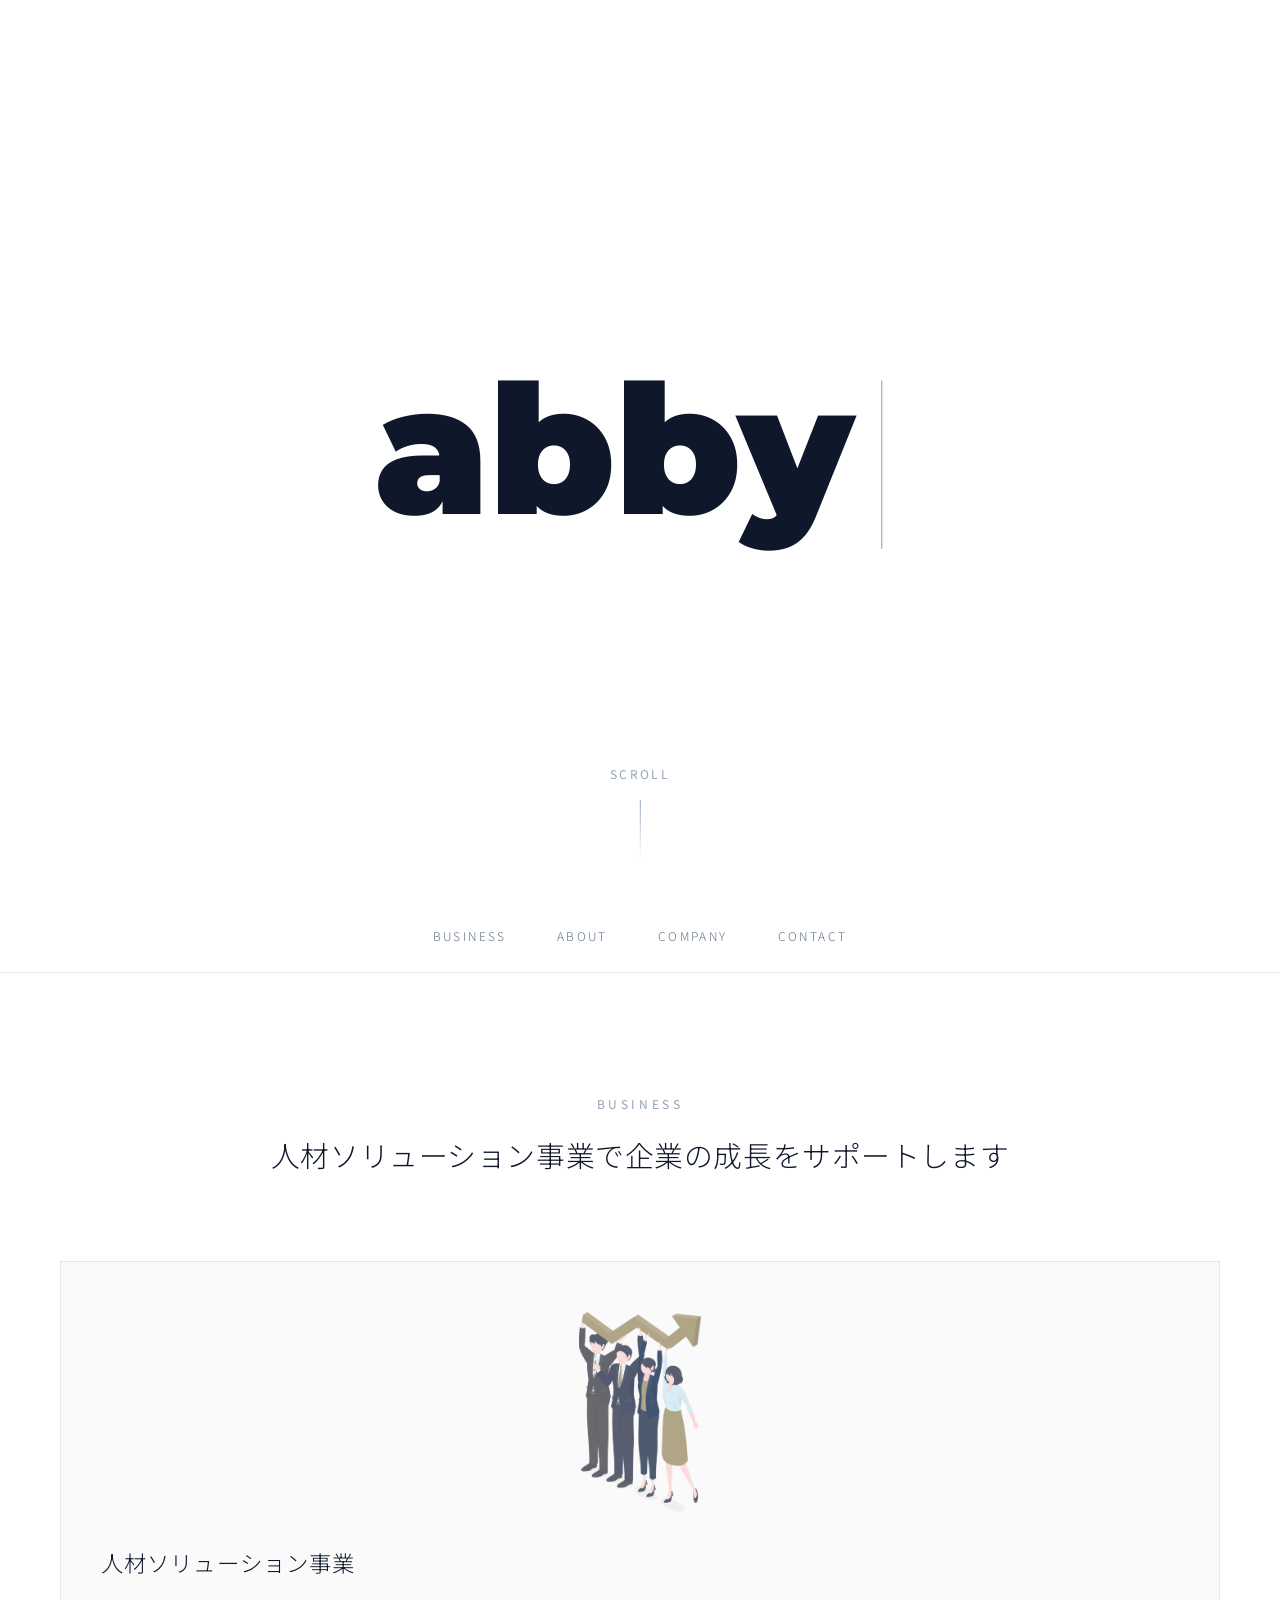
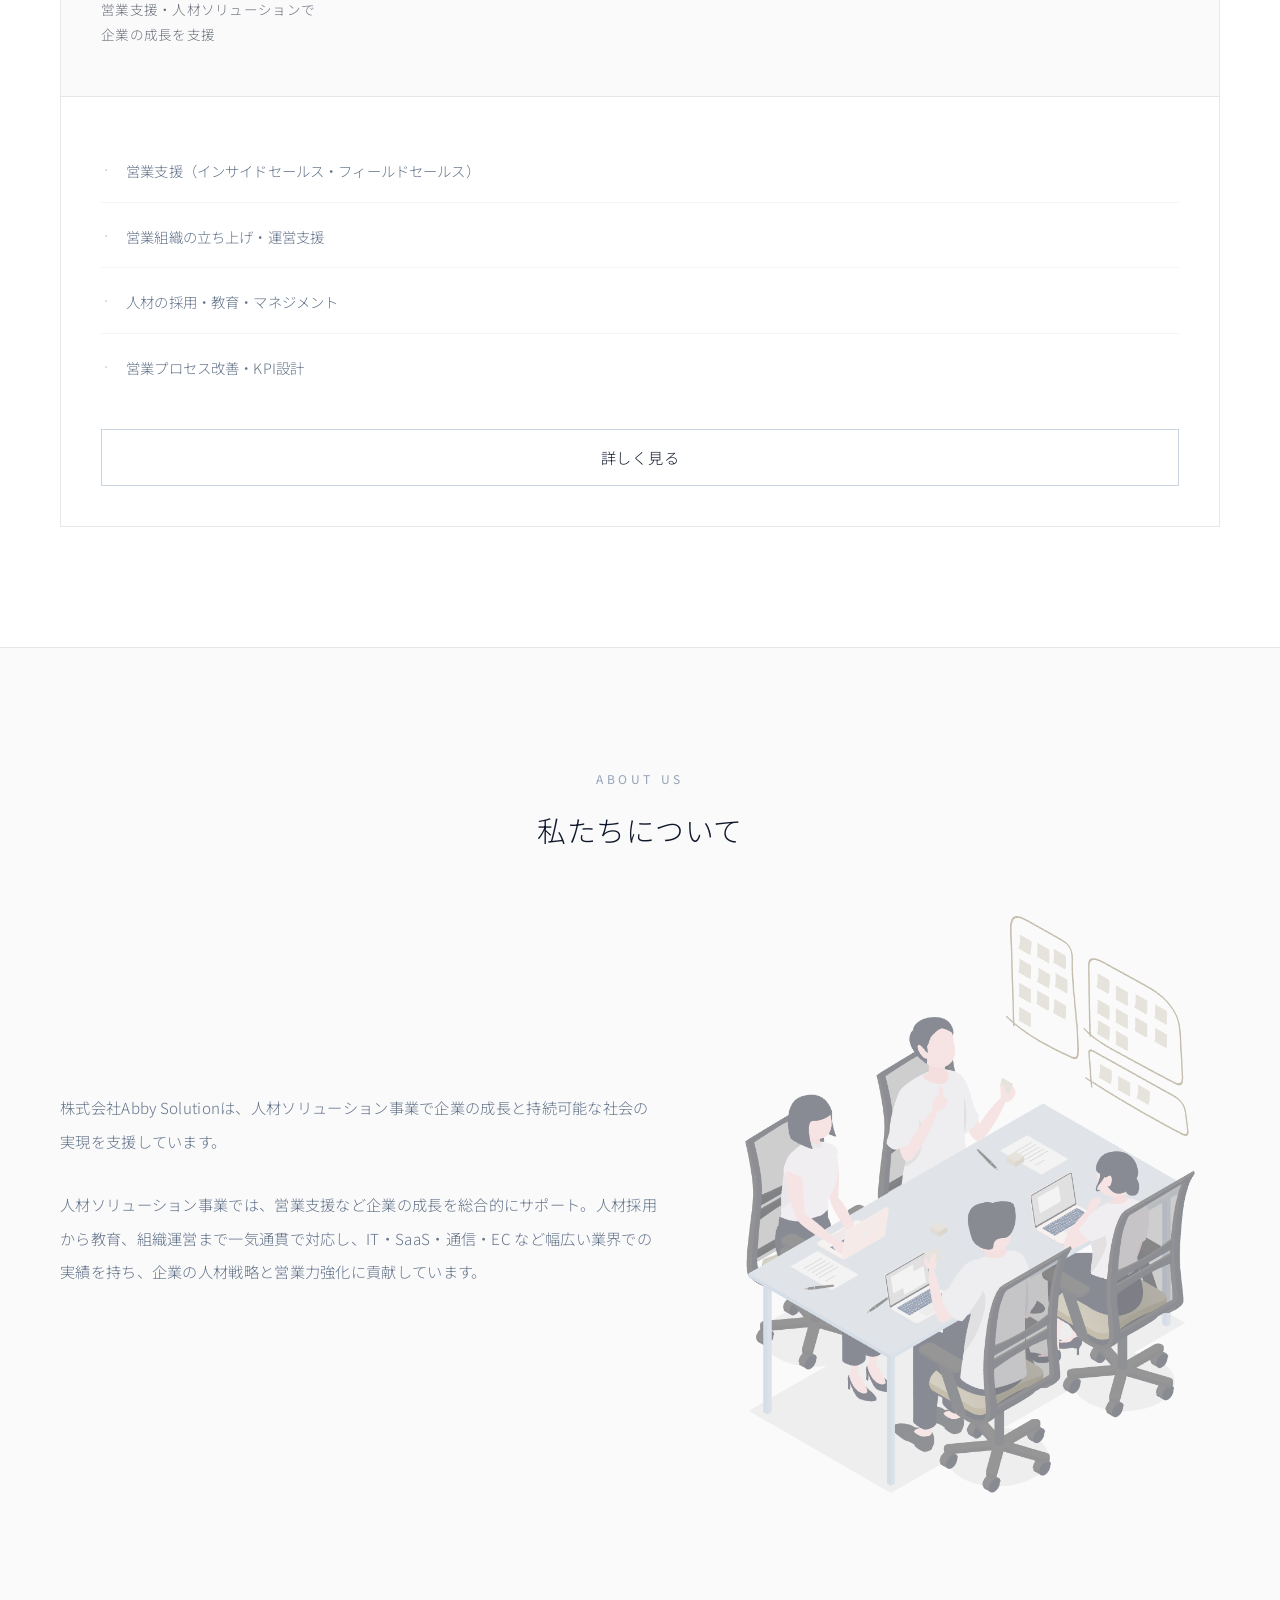
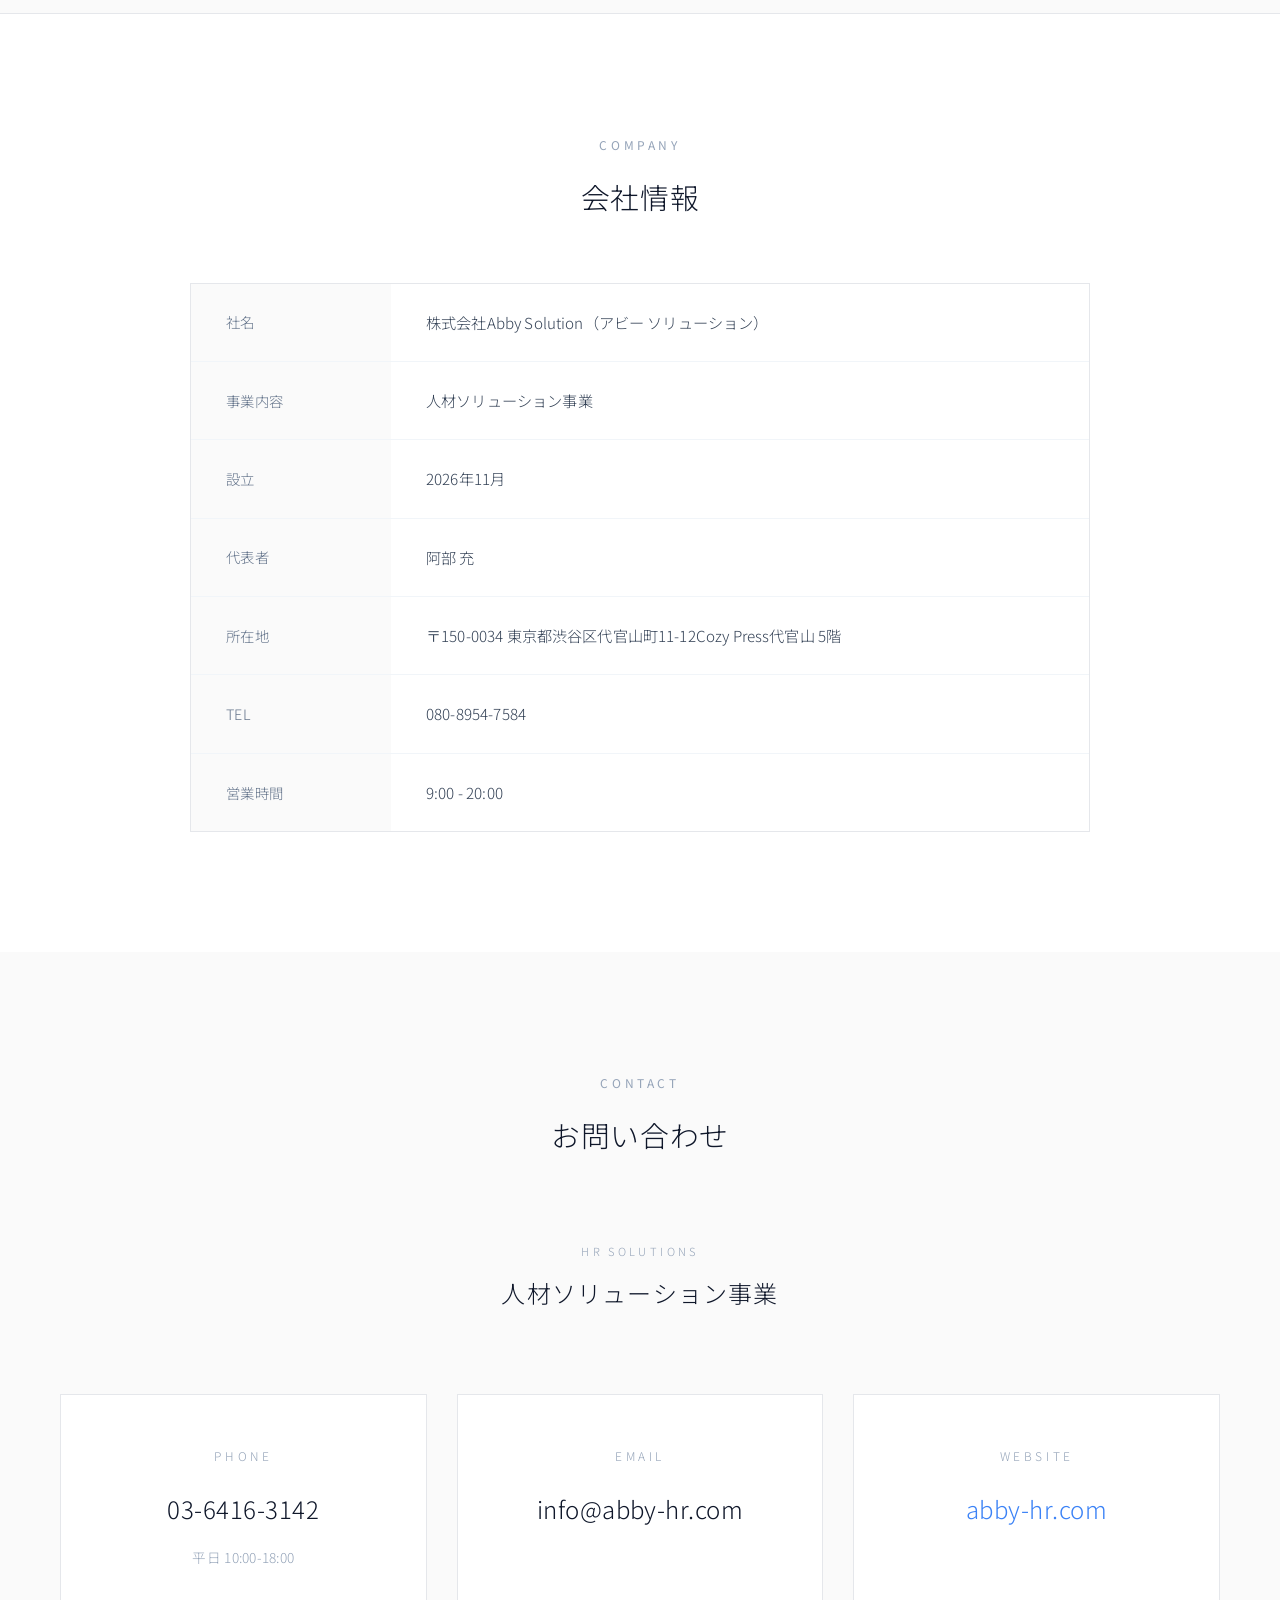
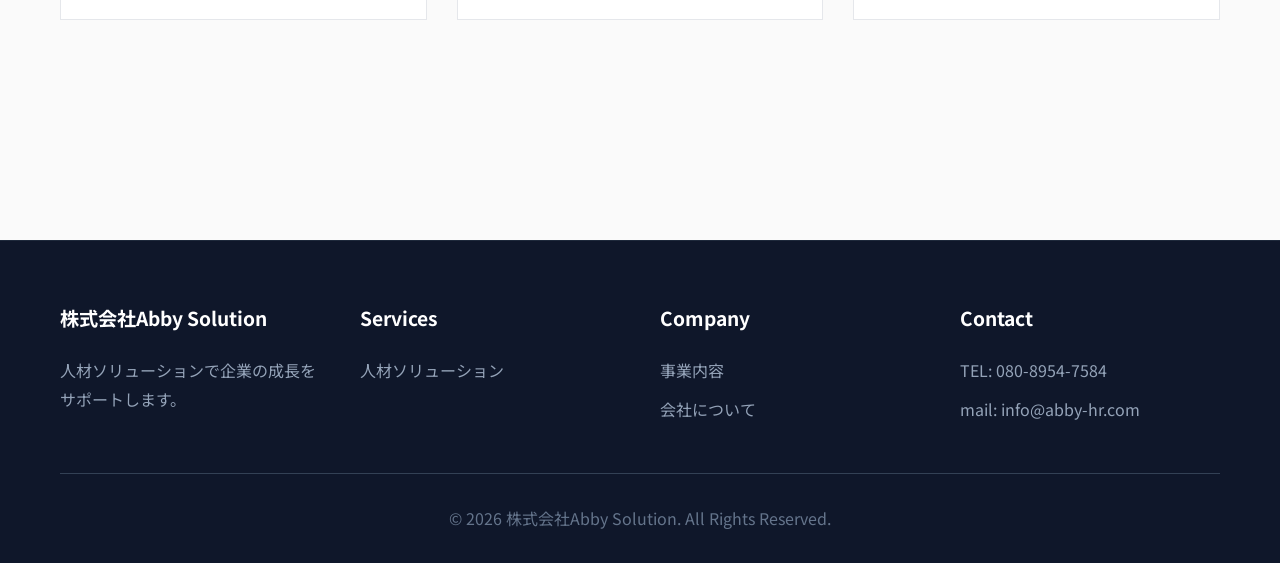
==== index.html @ 623b5e09 "auto-sync: 2026-10-07 17:45:58 UTC" ====
<!DOCTYPE html>
<html lang="ja">
<head>
    <meta charset="UTF-8">
    <meta name="viewport" content="width=device-width, initial-scale=1.0">
    <title>株式会社Abby Solution | 人材ソリューション事業</title>
    <!-- Updated: 2026-08-07 -->
    <meta name="description" content="株式会社Abby Solutionは人材ソリューション事業を展開。企業の成長と持続可能な社会の実現を支援します。">
    <meta name="keywords" content="Abby Solution,人材ソリューション,営業支援,東京,渋谷">
    <link rel="canonical" href="https://abby-hr.com/">
    
    <!-- Open Graph -->
    <meta property="og:type" content="website">
    <meta property="og:url" content="https://abby-hr.com/">
    <meta property="og:title" content="株式会社Abby　Solution | 人材ソリューション">
    <meta property="og:description" content="人材ソリューション事業を展開する株式会社Abby Solution。">
    <meta property="og:site_name" content="株式会社Abby Solution">
    
    <!-- Twitter Card -->
    <meta name="twitter:card" content="summary_large_image">
    <meta name="twitter:title" content="株式会社Abby Solution | 人材ソリューション事業">
    <meta name="twitter:description" content="人材ソリューション事業を展開する株式会社Abby Solution。">
    
    <link rel="stylesheet" href="css/corporate.css?v=2">
    <link rel="stylesheet" href="https://cdn.jsdelivr.net/npm/@fortawesome/fontawesome-free@6.4.0/css/all.min.css">
    <link rel="preconnect" href="https://fonts.googleapis.com">
    <link rel="preconnect" href="https://fonts.gstatic.com" crossorigin>
    <link href="https://fonts.googleapis.com/css2?family=Montserrat:wght@900&family=Inter:wght@300;400;500;600;700&family=Noto+Sans+JP:wght@300;400;500;700&display=swap" rel="stylesheet">
</head>
<body>
    <!-- First View - Typing Animation -->
    <section class="first-view" id="firstView">
        <div class="signature-container">
            <h1 class="typing-logo" id="typingLogo">
                <span class="cursor">|</span>
            </h1>
        </div>
        
        <div class="scroll-indicator" id="scrollIndicator">
            <span>SCROLL</span>
            <div class="scroll-line"></div>
        </div>
    </section>

    <!-- Navigation (appears after animation) -->
    <nav class="main-nav" id="mainNav">
        <div class="container">
            <a href="#business" class="nav-link">BUSINESS</a>
            <a href="#about" class="nav-link">ABOUT</a>
            <a href="#company" class="nav-link">COMPANY</a>
            <a href="#contact" class="nav-link">CONTACT</a>
        </div>
    </nav>

    <!-- Business Cards Section -->
    <section class="business-cards" id="business">
        <div class="container">
            <h2 class="section-title">BUSINESS</h2>
            <p class="section-subtitle">人材ソリューション事業で企業の成長をサポートします</p>
            
            <div class="cards-grid">
                <!-- Human Resource Solutions Business Card -->
                <div class="business-card">
                    <div class="card-header sales-support">
                        <div class="card-illustration">
                            <img src="images/business-growth-team.png" alt="人材ソリューションチーム">
                        </div>
                        <h3>人材ソリューション事業</h3>
                        <p>営業支援・人材ソリューションで<br>企業の成長を支援</p>
                    </div>
                    <div class="card-body">
                        <ul class="card-features">
                            <li>営業支援（インサイドセールス・フィールドセールス）</li>
                            <li>営業組織の立ち上げ・運営支援</li>
                            <li>人材の採用・教育・マネジメント</li>
                            <li>営業プロセス改善・KPI設計</li>
                        </ul>
                        <a href="hr-solutions.html" class="btn-card blue">詳しく見る</a>
                    </div>
                </div>
            </div>
        </div>
    </section>

    <!-- About Section -->
    <section class="about-section" id="about">
        <div class="container">
            <h2 class="section-title">ABOUT US</h2>
            <h3 class="section-heading">私たちについて</h3>
            <div class="about-content">
                <div class="about-text">
                    <p>株式会社Abby Solutionは、人材ソリューション事業で企業の成長と持続可能な社会の実現を支援しています。</p>
                    <p>人材ソリューション事業では、営業支援など企業の成長を総合的にサポート。人材採用から教育、組織運営まで一気通貫で対応し、IT・SaaS・通信・EC など幅広い業界での実績を持ち、企業の人材戦略と営業力強化に貢献しています。</p>
                </div>
                <div class="about-illustration">
                    <img src="images/illustration-meeting-2.png" alt="チームワーク" style="max-width: 450px; width: 100%;">
                </div>
            </div>
        </div>
    </section>

    <!-- Company Info Section -->
    <section class="company-section" id="company">
        <div class="container">
            <h2 class="section-title">COMPANY</h2>
            <h3 class="section-heading">会社情報</h3>
            
            <div class="company-table">
                <table>
                    <tr>
                        <th>社名</th>
                        <td>株式会社Abby Solution（アビー ソリューション）</td>
                    </tr>
                    <tr>
                        <th>事業内容</th>
                        <td>人材ソリューション事業</td>
                    </tr>
                    <tr>
                        <th>設立</th>
                        <td>2026年11月</td>
                    </tr>
                    <tr>
                        <th>代表者</th>
                        <td>阿部 充</td>
                    </tr>
                    <tr>
                        <th>所在地</th>
                        <td>〒150-0034 東京都渋谷区代官山町11-12Cozy Press代官山 5階</td>
                    </tr>
                    <tr>
                        <th>TEL</th>
                        <td>080-8954-7584</td>
                    </tr>
                    <tr>
                        <th>営業時間</th>
                        <td>9:00 - 20:00</td>
                    </tr>
                    </tr>
                </table>
            </div>
        </div>
    </section>

    <!-- Contact Section -->
    <section class="contact-section" id="contact">
        <div class="container">
            <h2 class="section-title">CONTACT</h2>
            <p class="section-subtitle">お問い合わせ</p>
            
            <!-- 人材ソリューション事業 お問い合わせ -->
            <div style="margin-bottom: 100px;">
                <div style="text-align: center; margin-bottom: 50px;">
                    <p style="font-size: 0.7rem; letter-spacing: 0.3em; text-transform: uppercase; color: #94a3b8; margin-bottom: 10px; font-weight: 300;">HR SOLUTIONS</p>
                    <h3 style="font-size: 1.5rem; color: #0f172a; font-weight: 300; letter-spacing: 0.05em;">人材ソリューション事業</h3>
                </div>
                <div class="contact-grid">
                    <div class="contact-item">
                        <div class="contact-label">PHONE</div>
                        <a href="tel:0364163142" class="contact-value">03-6416-3142</a>
                        <div class="contact-note">平日 10:00-18:00</div>
                    </div>
                    
                    <div class="contact-item">
                        <div class="contact-label">EMAIL</div>
                        <a href="mailto:info@abby-hr.com" class="contact-value">info@abby-hr.com</a>
                    </div>
                    
                    <div class="contact-item">
                        <div class="contact-label">WEBSITE</div>
                        <a href="https://abby-hr.com" target="_blank" class="contact-value" style="color: #3b82f6;">abby-hr.com</a>
                    </div>
                </div>
            </div>
        </div>
    </section>

    <!-- Footer -->
    <footer class="footer">
        <div class="container">
            <div class="footer-content">
                <div class="footer-section">
                    <h3>株式会社Abby Solution</h3>
                    <p>人材ソリューションで企業の成長をサポートします。</p>
                </div>

                <div class="footer-section">
                    <h3>Services</h3>
                    <ul class="footer-links">
                        <li><a href="hr-solutions.html">人材ソリューション</a></li>

                    </ul>
                </div>

                <div class="footer-section">
                    <h3>Company</h3>
                    <ul class="footer-links">
                        <li><a href="#business">事業内容</a></li>
                        <li><a href="#about">会社について</a></li>
                    </ul>
                </div>

                <div class="footer-section">
                    <h3>Contact</h3>
                    <ul class="footer-links">
                        <li><a href="tel:0364163142">TEL: 080-8954-7584</a></li>
                        <li><a href="mailto:info@abby-hr.com">mail: info@abby-hr.com</a></li>
                    </ul>
                </div>
            </div>

            <div class="footer-bottom">
                <p>&copy; 2026 株式会社Abby Solution. All Rights Reserved.</p>
            </div>
        </div>
    </footer>

    <script src="js/handwriting.js"></script>
</body>
</html>
---- css/corporate.css ----
/* Corporate Top Page - Handwriting Animation */
/* Updated: 2026-08-07 - Card Illustrations Added */

/* ========================================
   Reset & Base Styles
   ======================================== */
* {
    margin: 0;
    padding: 0;
    box-sizing: border-box;
}

body {
    font-family: 'Noto Sans JP', 'Inter', sans-serif;
    line-height: 1.8;
    color: #1a1a1a;
    background-color: #ffffff;
    overflow-x: hidden;
}

.container {
    max-width: 1200px;
    margin: 0 auto;
    padding: 0 20px;
}

/* ========================================
   First View - Handwriting Animation
   ======================================== */
.first-view {
    min-height: 100vh;
    display: flex;
    align-items: center;
    justify-content: center;
    background: #ffffff;
    position: relative;
}

.signature-container {
    text-align: center;
    position: relative;
    display: flex;
    justify-content: center;
    align-items: center;
}

/* Typing Logo */
.typing-logo {
    font-family: 'Montserrat', sans-serif;
    font-size: 180px;
    font-weight: 900;
    color: #0f172a;
    margin: 0;
    padding: 0;
    letter-spacing: 0;
    line-height: 1;
    white-space: nowrap;
    display: inline-block;
}

.typing-logo .cursor {
    display: inline-block;
    animation: blink 0.8s infinite;
    margin-left: 2px;
    font-weight: 100;
    opacity: 0.4;
    transform: scaleX(0.3);
}

@keyframes blink {
    0%, 50% {
        opacity: 1;
    }
    51%, 100% {
        opacity: 0;
    }
}

/* Tagline fade in after signature */
.tagline {
    margin-top: 60px;
    opacity: 0;
    animation: fadeInUp 0.8s ease-out 3.8s forwards;
}

.tagline p {
    font-size: 1.1rem;
    color: #64748b;
    font-weight: 400;
    line-height: 1.8;
    letter-spacing: 0.05em;
}

@keyframes fadeInUp {
    from {
        opacity: 0;
        transform: translateY(20px);
    }
    to {
        opacity: 1;
        transform: translateY(0);
    }
}

/* Scroll Indicator */
.scroll-indicator {
    position: fixed;
    bottom: 40px;
    left: 50%;
    transform: translateX(-50%);
    text-align: center;
    opacity: 1;
    z-index: 10;
}

.scroll-indicator span {
    display: block;
    font-size: 0.75rem;
    letter-spacing: 0.2em;
    color: #94a3b8;
    margin-bottom: 15px;
}

.scroll-line {
    width: 1px;
    height: 60px;
    background: linear-gradient(to bottom, #94a3b8, transparent);
    margin: 0 auto;
    animation: scrollLineMove 1.5s ease-in-out infinite;
}

@keyframes scrollLineMove {
    0%, 100% {
        transform: translateY(0);
        opacity: 1;
    }
    50% {
        transform: translateY(15px);
        opacity: 0.3;
    }
}

@keyframes fadeIn {
    to {
        opacity: 1;
    }
}

/* ========================================
   Navigation
   ======================================== */
.main-nav {
    background: rgba(255, 255, 255, 0.95);
    backdrop-filter: blur(10px);
    border-bottom: 0.5px solid #e5e7eb;
    padding: 25px 0;
    opacity: 0;
    animation: fadeIn 0.8s ease-out 2.3s forwards;
    position: sticky;
    top: 0;
    z-index: 1000;
}

.main-nav .container {
    display: flex;
    justify-content: center;
    gap: 50px;
}

.nav-link {
    font-size: 0.75rem;
    letter-spacing: 0.2em;
    color: #64748b;
    text-decoration: none;
    font-weight: 300;
    transition: all 0.3s;
    position: relative;
}

.nav-link::after {
    content: '';
    position: absolute;
    bottom: -5px;
    left: 0;
    width: 0;
    height: 0.5px;
    background: #0f172a;
    transition: width 0.3s;
}

.nav-link:hover::after {
    width: 100%;
}

.nav-link:hover {
    color: #0f172a;
}

/* ========================================
   Business Cards Section
   ======================================== */
.business-cards {
    padding: 120px 0;
    background: #ffffff;
    position: relative;
    overflow: hidden;
}

.business-cards .section-title {
    text-align: center;
    font-size: 0.75rem;
    color: #94a3b8;
    margin-bottom: 15px;
    font-weight: 400;
    letter-spacing: 0.3em;
    text-transform: uppercase;
}

.business-cards .section-subtitle {
    text-align: center;
    color: #0f172a;
    font-size: 1.8rem;
    margin-bottom: 80px;
    font-weight: 300;
    letter-spacing: 0.02em;
}

.cards-grid {
    display: grid;
    grid-template-columns: repeat(auto-fit, minmax(450px, 1fr));
    gap: 40px;
    margin-top: 50px;
}

.business-card {
    background: white;
    border-radius: 0;
    overflow: hidden;
    border: 0.5px solid #e5e7eb;
    transition: all 0.4s ease;
    display: flex;
    flex-direction: column;
    height: 100%;
}

.business-card:hover {
    border-color: #94a3b8;
    transform: translateY(-5px);
    box-shadow: 0 8px 30px rgba(0, 0, 0, 0.04);
}

.card-header {
    padding: 50px 40px;
    position: relative;
    min-height: 400px;
    display: flex;
    flex-direction: column;
    justify-content: center;
}

.card-header.sales-support {
    background: #fafafa;
    color: #0f172a;
    border-bottom: 0.5px solid #e5e7eb;
}

.card-icon {
    font-size: 1.5rem;
    margin-bottom: 20px;
    opacity: 0.4;
    font-weight: 300;
}

.card-illustration {
    width: 100%;
    max-width: 200px;
    height: 200px;
    margin: 0 auto 30px;
    display: flex;
    justify-content: center;
    align-items: center;
}

.card-illustration img {
    width: auto;
    height: 100%;
    max-width: 100%;
    object-fit: contain;
    opacity: 0.85;
    filter: grayscale(10%);
}

.card-header h3 {
    font-size: 1.4rem;
    margin-bottom: 15px;
    font-weight: 300;
    letter-spacing: 0.05em;
}

.card-header p {
    font-size: 0.85rem;
    opacity: 0.6;
    line-height: 1.8;
    font-weight: 300;
    letter-spacing: 0.02em;
}

.card-body {
    padding: 40px;
    flex: 1;
    display: flex;
    flex-direction: column;
    justify-content: space-between;
}

.card-features {
    list-style: none;
    margin-bottom: 30px;
}

.card-features li {
    padding: 15px 0;
    border-bottom: 0.5px solid #f1f5f9;
    color: #64748b;
    font-size: 0.9rem;
    font-weight: 300;
    letter-spacing: 0.01em;
}

.card-features li:last-child {
    border-bottom: none;
}

.card-features li::before {
    content: '·';
    color: #cbd5e1;
    font-weight: 300;
    margin-right: 15px;
    font-size: 1.2rem;
}

.card-body .btn-card {
    width: 100%;
    text-align: center;
    padding: 14px;
    border-radius: 0;
    text-decoration: none;
    font-weight: 500;
    transition: all 0.3s;
    display: block;
    letter-spacing: 0.05em;
    font-size: 0.95rem;
}

.btn-card.blue {
    background: transparent;
    color: #0f172a;
    border: 0.5px solid #cbd5e1;
    font-weight: 300;
}

.btn-card.blue:hover {
    background: #0f172a;
    color: white;
    border-color: #0f172a;
}

/* ========================================
   About Section
   ======================================== */
.about-section {
    padding: 120px 0;
    background: #fafafa;
    border-top: 0.5px solid #e5e7eb;
    border-bottom: 0.5px solid #e5e7eb;
}

.about-section .section-title {
    font-size: 0.75rem;
    color: #94a3b8;
    margin-bottom: 15px;
    font-weight: 400;
    text-align: center;
    letter-spacing: 0.3em;
    text-transform: uppercase;
}

.about-section .section-heading {
    font-size: 1.8rem;
    color: #0f172a;
    margin-bottom: 60px;
    font-weight: 300;
    text-align: center;
    letter-spacing: 0.02em;
}

.about-content {
    display: grid;
    grid-template-columns: 1.2fr 1fr;
    gap: 60px;
    align-items: center;
}

.about-text p {
    font-size: 0.95rem;
    line-height: 2.2;
    color: #64748b;
    margin-bottom: 30px;
    font-weight: 300;
    letter-spacing: 0.02em;
}

.about-illustration {
    display: flex;
    justify-content: center;
    align-items: center;
}

.about-illustration img {
    filter: grayscale(30%);
    opacity: 0.6;
}

/* ========================================
   Company Info Section
   ======================================== */
.company-section {
    padding: 120px 0;
    background: #ffffff;
}

.company-section .section-title {
    text-align: center;
    font-size: 0.75rem;
    color: #94a3b8;
    margin-bottom: 15px;
    font-weight: 400;
    letter-spacing: 0.3em;
    text-transform: uppercase;
}

.company-section .section-heading {
    text-align: center;
    font-size: 1.8rem;
    color: #0f172a;
    margin-bottom: 60px;
    font-weight: 300;
    letter-spacing: 0.02em;
}

.company-table {
    max-width: 900px;
    margin: 0 auto;
    background: white;
    border-radius: 0;
    overflow: hidden;
    border: 0.5px solid #e5e7eb;
}

.company-table table {
    width: 100%;
    border-collapse: collapse;
}

.company-table th,
.company-table td {
    padding: 25px 35px;
    text-align: left;
    border-bottom: 0.5px solid #f1f5f9;
}

.company-table th {
    background: #fafafa;
    color: #64748b;
    font-weight: 300;
    width: 200px;
    font-size: 0.9rem;
    letter-spacing: 0.02em;
}

.company-table td {
    color: #334155;
    font-weight: 300;
    font-size: 0.95rem;
    letter-spacing: 0.01em;
}

.company-table tr:last-child th,
.company-table tr:last-child td {
    border-bottom: none;
}

/* ========================================
   Contact Section
   ======================================== */
.contact-section {
    padding: 120px 0;
    background: #fafafa;
}

.contact-section .section-title {
    text-align: center;
    font-size: 0.75rem;
    color: #94a3b8;
    margin-bottom: 15px;
    font-weight: 400;
    letter-spacing: 0.3em;
    text-transform: uppercase;
}

.contact-section .section-subtitle {
    text-align: center;
    color: #0f172a;
    font-size: 1.8rem;
    margin-bottom: 80px;
    font-weight: 300;
    letter-spacing: 0.02em;
}

.contact-grid {
    display: grid;
    grid-template-columns: repeat(3, 1fr);
    gap: 30px;
    max-width: 1200px;
    margin: 80px auto 0;
}

.contact-item {
    text-align: center;
    padding: 50px 30px;
    background: white;
    border: 0.5px solid #e5e7eb;
    transition: all 0.3s ease;
}

.contact-item:hover {
    border-color: #cbd5e1;
    transform: translateY(-5px);
}

.contact-label {
    font-size: 0.75rem;
    letter-spacing: 0.3em;
    text-transform: uppercase;
    color: #94a3b8;
    margin-bottom: 20px;
    font-weight: 300;
}

.contact-value {
    display: block;
    font-size: 1.5rem;
    color: #0f172a;
    text-decoration: none;
    font-weight: 300;
    margin-bottom: 15px;
    transition: color 0.3s ease;
    letter-spacing: 0.02em;
}

.contact-value:hover {
    color: #64748b;
}

.contact-line {
    display: inline-flex;
    align-items: center;
    gap: 8px;
    font-size: 1.2rem;
}

.contact-line i {
    font-size: 1.5rem;
    color: #00B900;
}

.contact-note {
    font-size: 0.85rem;
    color: #94a3b8;
    font-weight: 300;
    letter-spacing: 0.02em;
}

/* ========================================
   Footer
   ======================================== */
.footer {
    background: #0f172a;
    color: #94a3b8;
    padding: 60px 0 30px;
    border-top: 1px solid #1e293b;
}

.footer-content {
    display: grid;
    grid-template-columns: repeat(auto-fit, minmax(250px, 1fr));
    gap: 40px;
    margin-bottom: 40px;
}

.footer-section h3 {
    color: white;
    margin-bottom: 20px;
    font-size: 1.2rem;
}

.footer-links {
    list-style: none;
}

.footer-links li {
    margin-bottom: 10px;
}

.footer-links a {
    color: #94a3b8;
    text-decoration: none;
    transition: color 0.3s;
}

.footer-links a:hover {
    color: white;
}

.social-links {
    display: flex;
    gap: 15px;
    margin-top: 20px;
}

.social-links a {
    color: #94a3b8;
    font-size: 1.5rem;
    transition: color 0.3s;
}

.social-links a:hover {
    color: white;
}

.footer-bottom {
    border-top: 1px solid #334155;
    padding-top: 30px;
    text-align: center;
    color: #64748b;
}

/* ========================================
   Responsive Design
   ======================================== */
@media (max-width: 768px) {
    .first-view {
        min-height: 100vh;
    }

    .typing-logo {
        font-size: 100px;
    }

    .scroll-indicator {
        bottom: 30px;
    }

    .main-nav .container {
        flex-wrap: wrap;
        gap: 25px;
    }

    .nav-link {
        font-size: 0.8rem;
    }

    .cards-grid {
        grid-template-columns: 1fr;
    }

    .about-content {
        grid-template-columns: 1fr;
        gap: 40px;
    }

    .about-illustration {
        order: -1;
    }

    .company-table th,
    .company-table td {
        display: block;
        width: 100%;
        padding: 15px 20px;
    }

    .company-table th {
        border-bottom: none;
        background: #0f172a;
        color: white;
    }

    .company-table td {
        padding-bottom: 30px;
    }

    .contact-grid {
        grid-template-columns: 1fr;
        gap: 30px;
    }

    .contact-item {
        padding: 40px 20px;
    }
}

@media (max-width: 480px) {
    .first-view {
        padding: 0 20px;
    }

    .typing-logo {
        font-size: 70px;
    }

    .business-cards,
    .about-section,
    .company-section {
        padding: 60px 0;
    }

    .card-header {
        padding: 30px 25px;
    }

    .card-body {
        padding: 25px;
    }

    .main-nav {
        padding: 20px 0;
    }

    .main-nav .container {
        gap: 20px;
    }

    .nav-link {
        font-size: 0.75rem;
    }
}
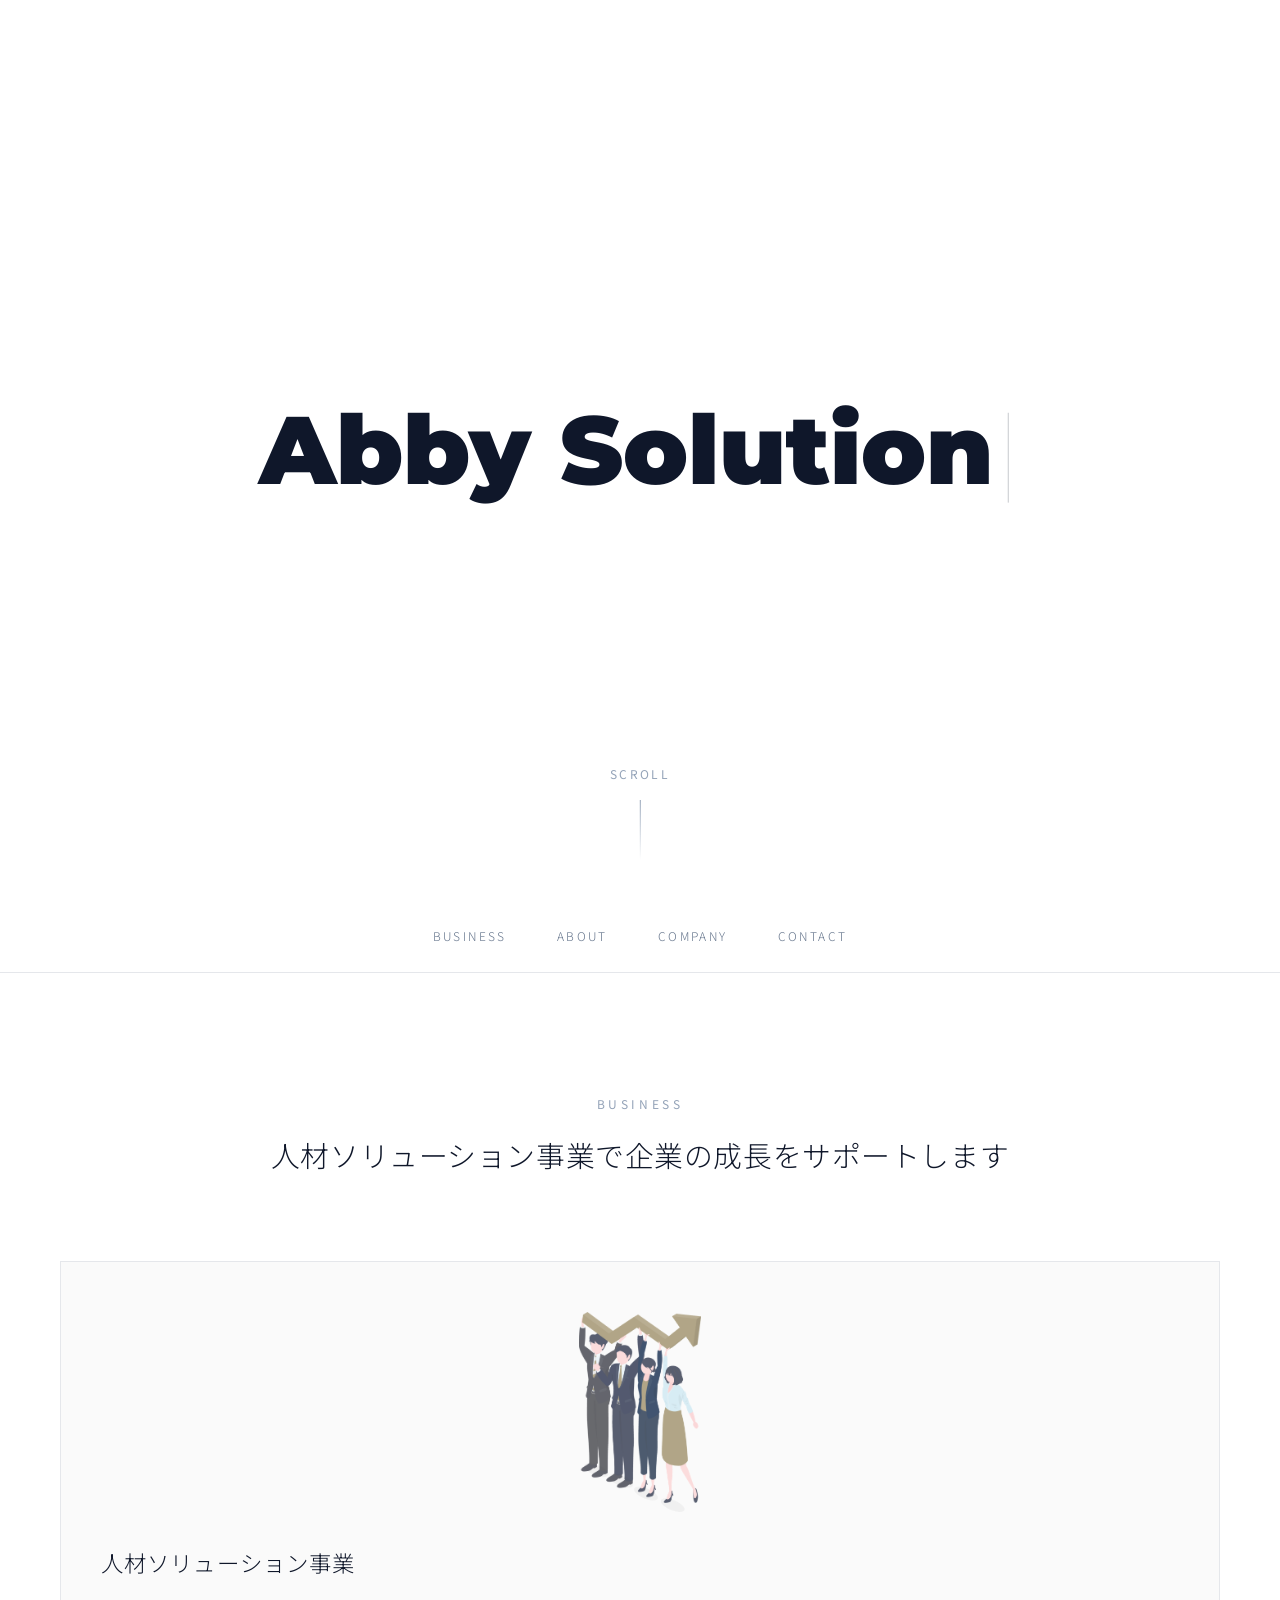
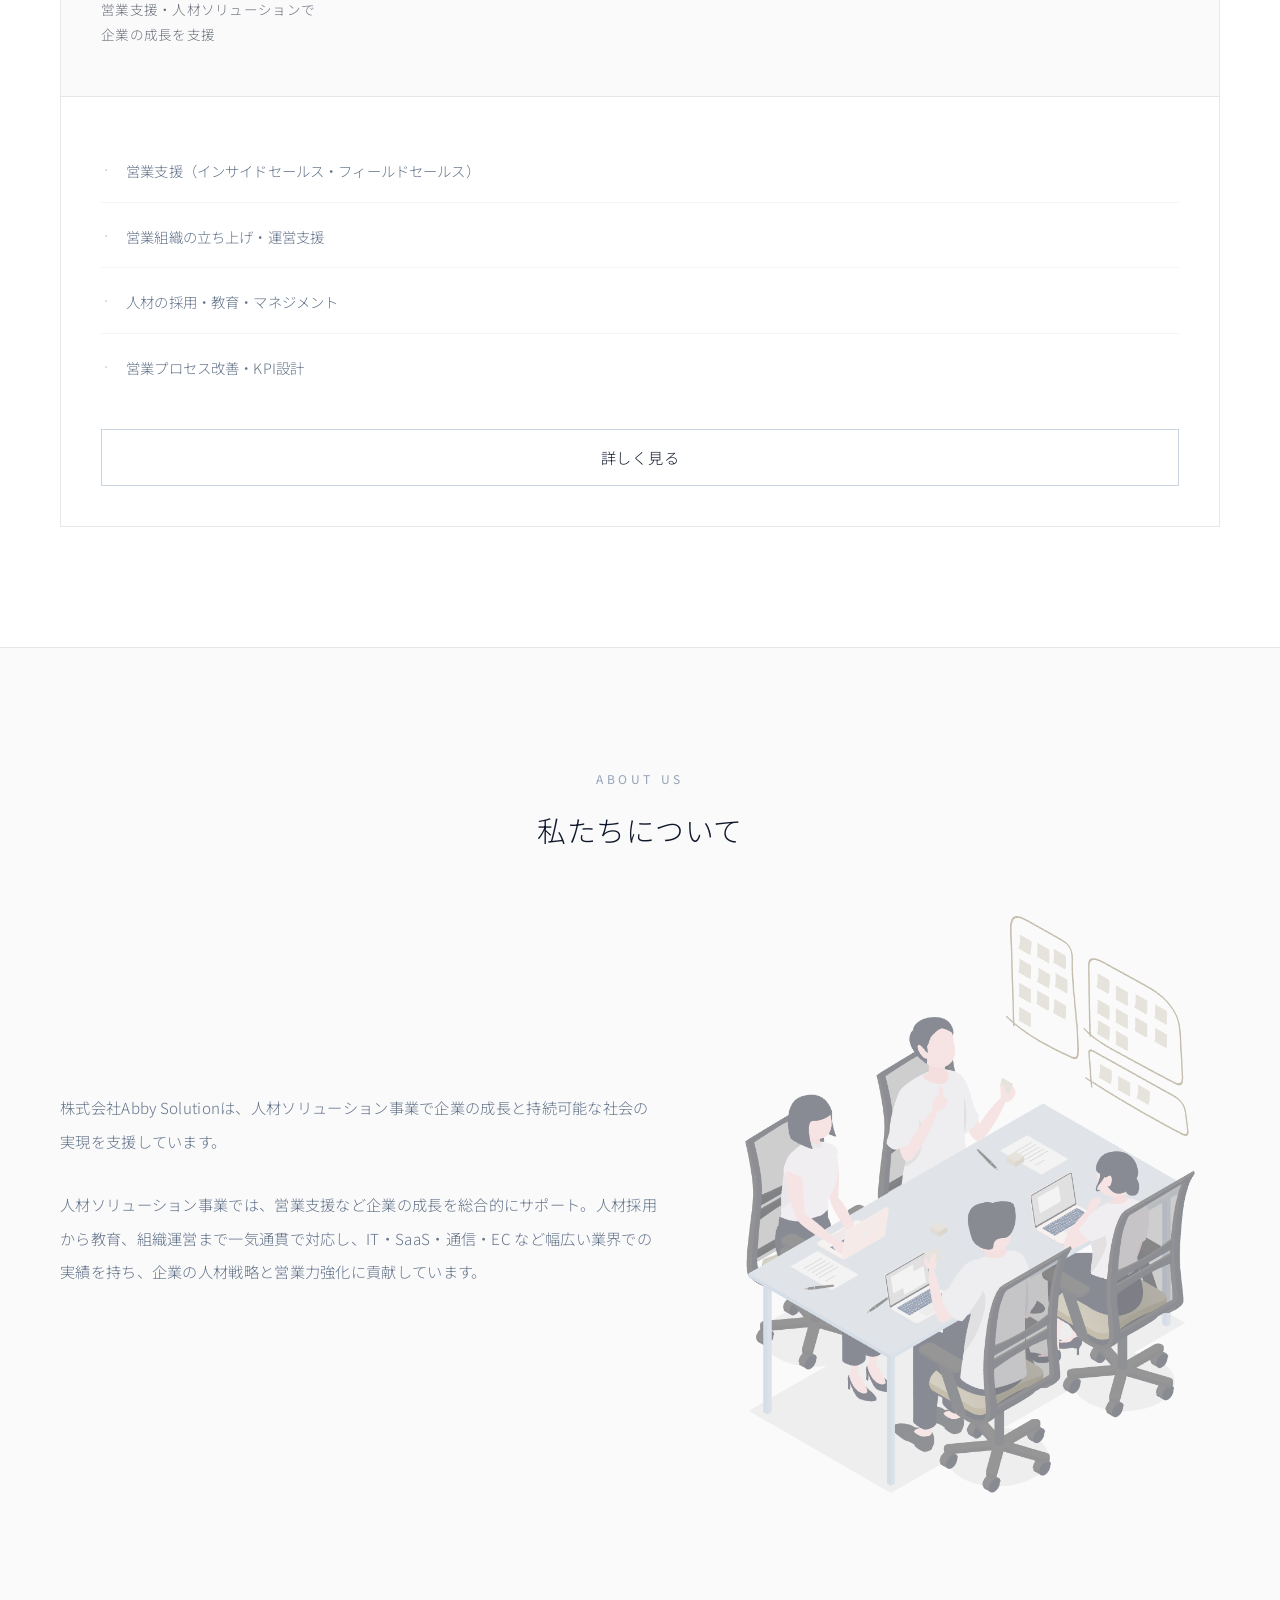
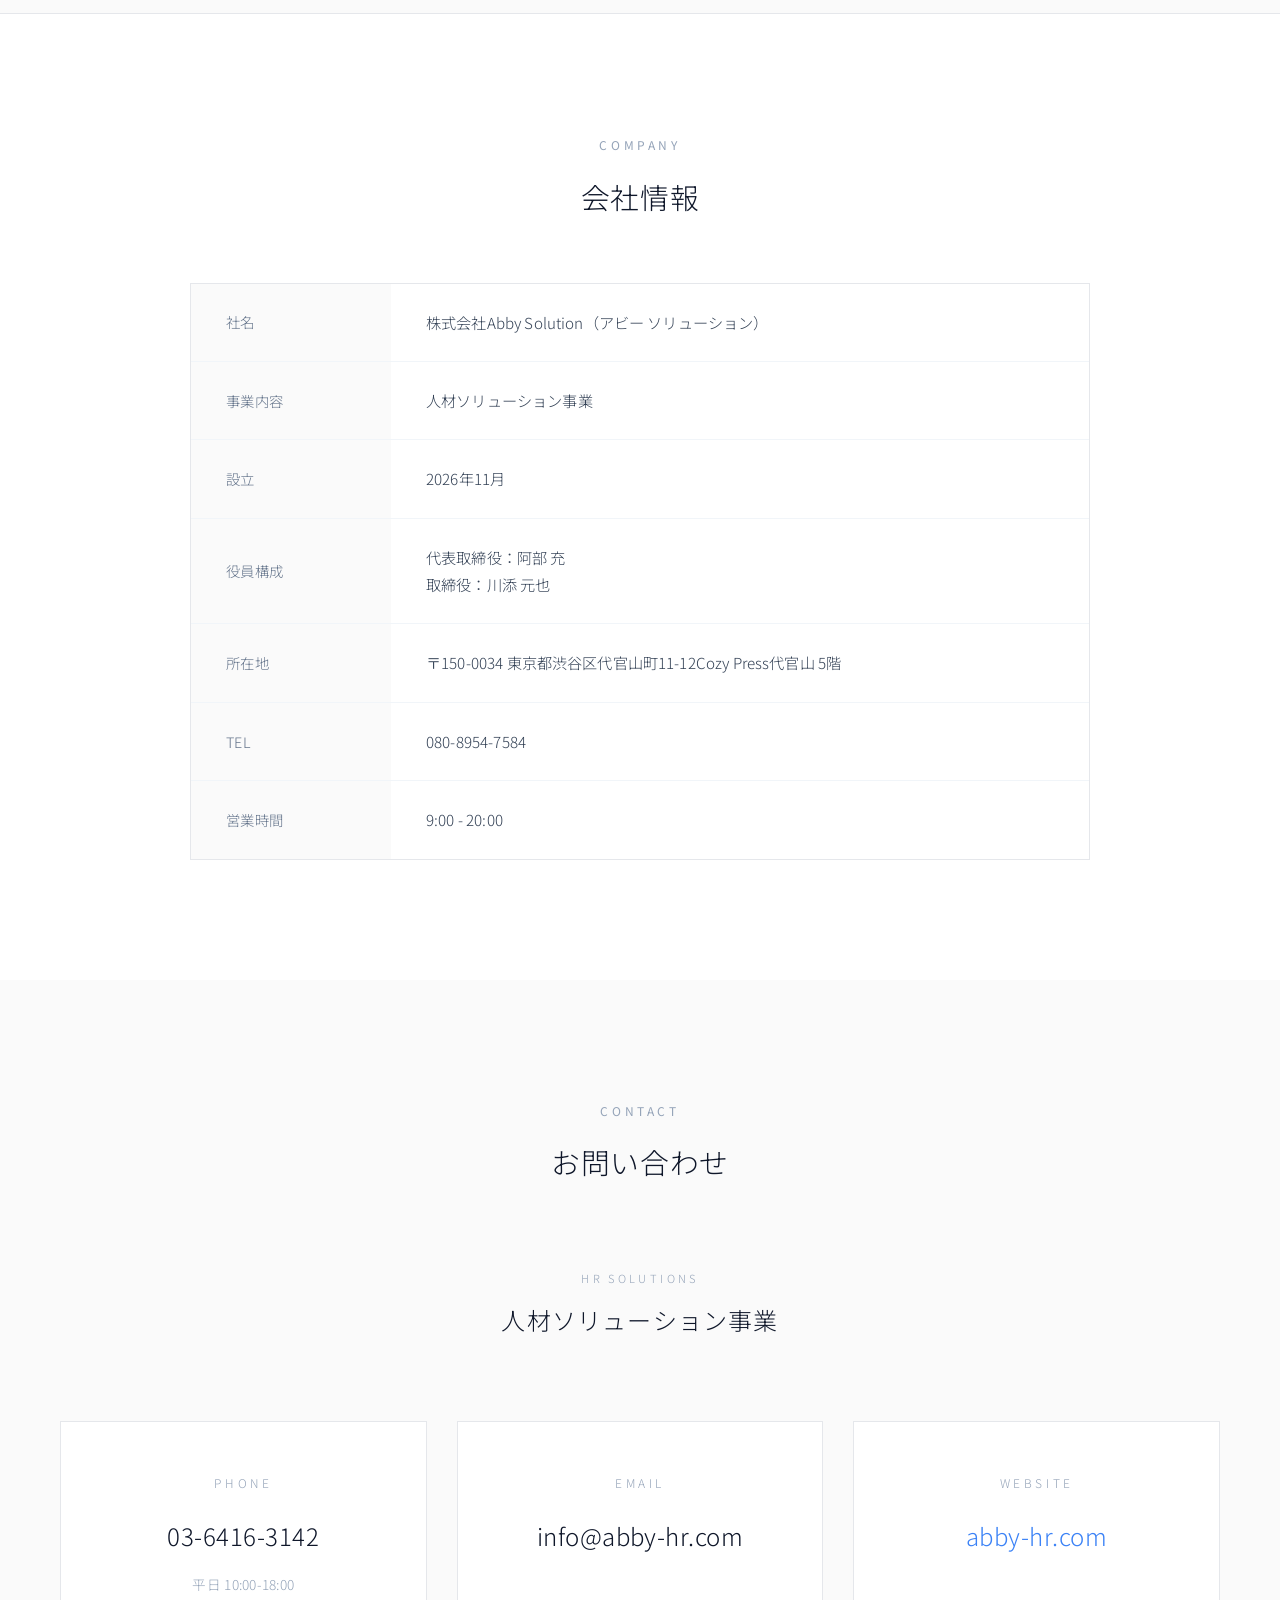
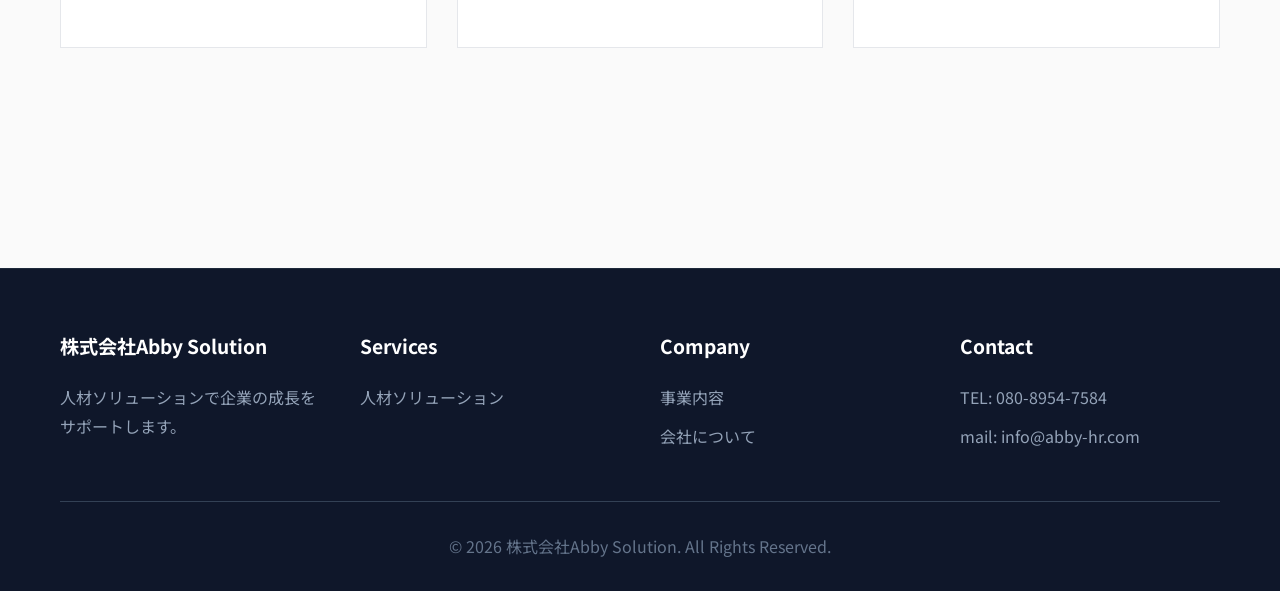
==== commit 48cb3b08: "auto-sync: 2026-10-07 18:02:17 UTC" ====
--- a/index.html
+++ b/index.html
@@ -120,8 +120,8 @@
                         <td>2026年11月</td>
                     </tr>
                     <tr>
-                        <th>代表者</th>
-                        <td>阿部 充</td>
+                        <th>役員構成</th>
+                        <td>代表取締役：阿部 充<br>取締役：川添 元也</td>
                     </tr>
                     <tr>
                         <th>所在地</th>
--- a/css/corporate.css
+++ b/css/corporate.css
@@ -47,7 +47,7 @@
 /* Typing Logo */
 .typing-logo {
     font-family: 'Montserrat', sans-serif;
-    font-size: 180px;
+    font-size: clamp(2rem, 7.5vw, 6rem);
     font-weight: 900;
     color: #0f172a;
     margin: 0;
@@ -654,7 +654,7 @@
     }
 
     .typing-logo {
-        font-size: 100px;
+        font-size: clamp(1.75rem, 8.5vw, 3.5rem);
     }
 
     .scroll-indicator {
@@ -716,7 +716,7 @@
     }
 
     .typing-logo {
-        font-size: 70px;
+        font-size: clamp(1.5rem, 9vw, 2.5rem);
     }
 
     .business-cards,
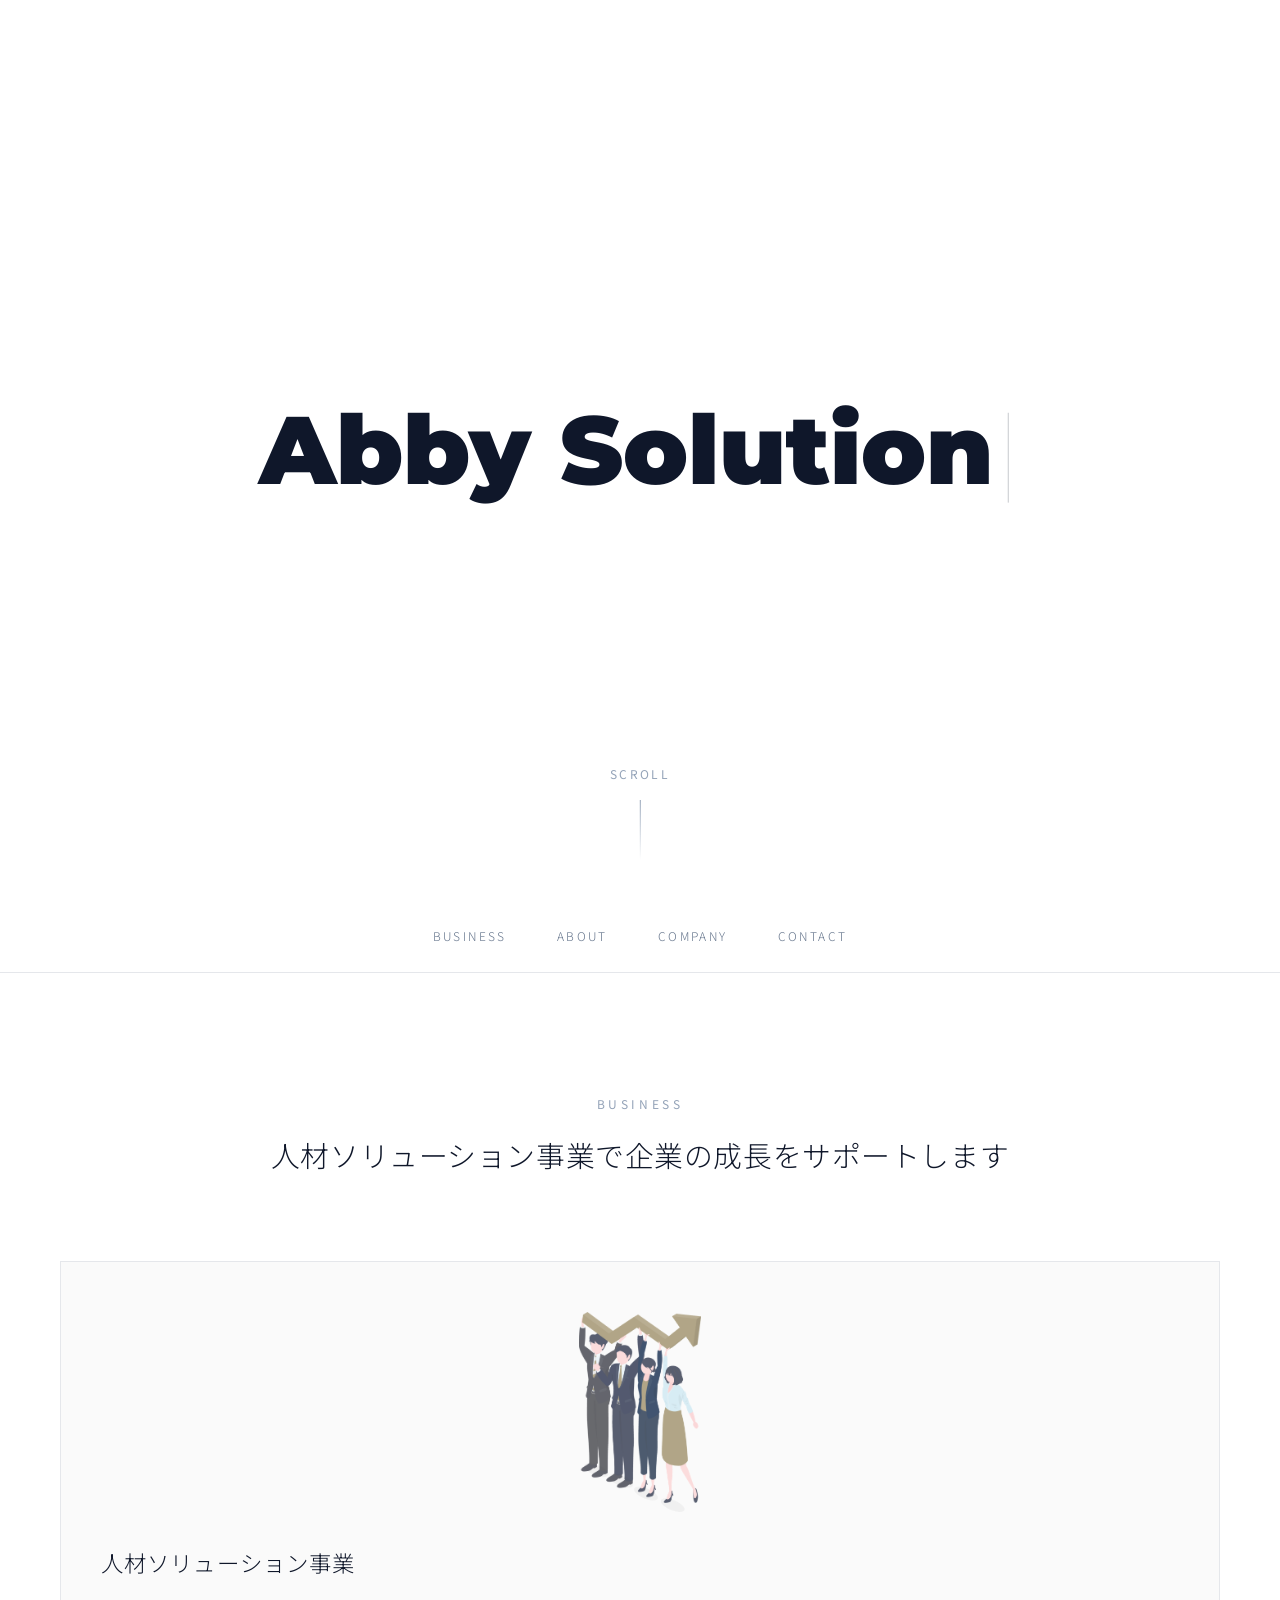
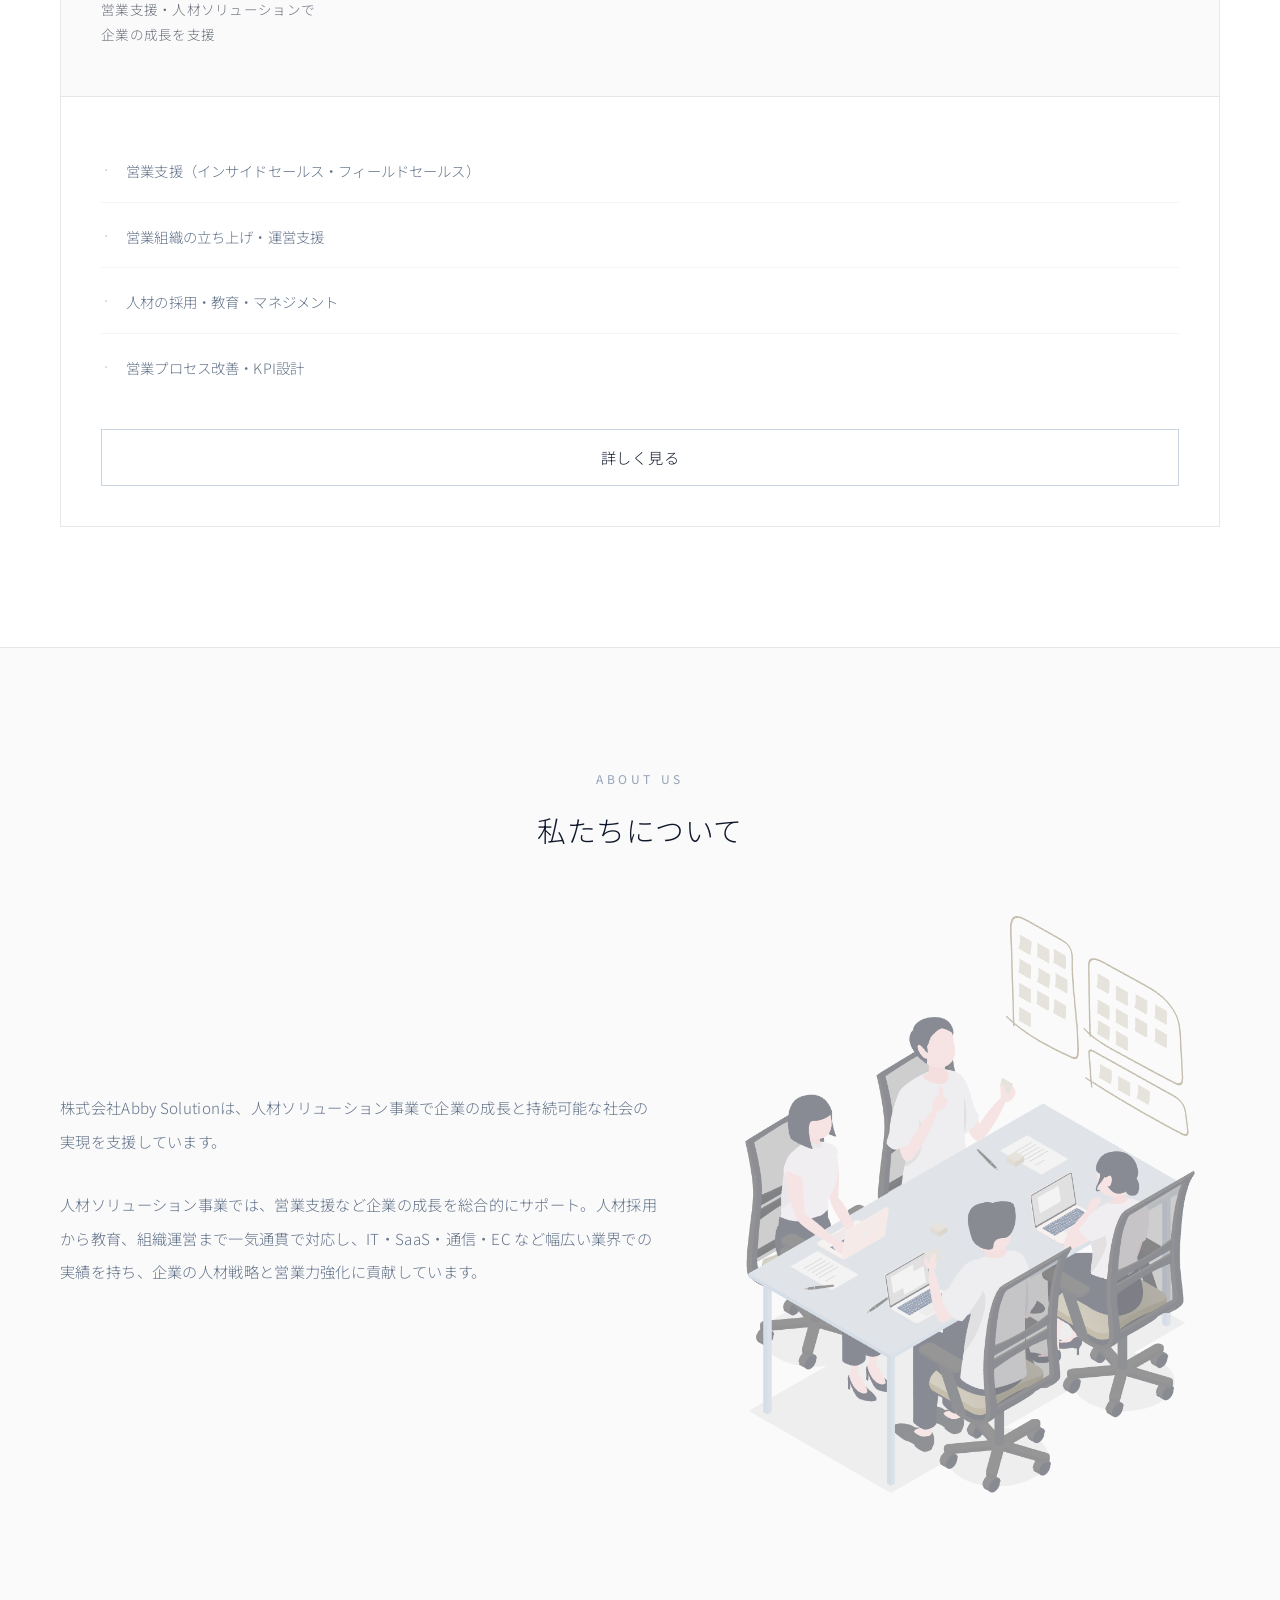
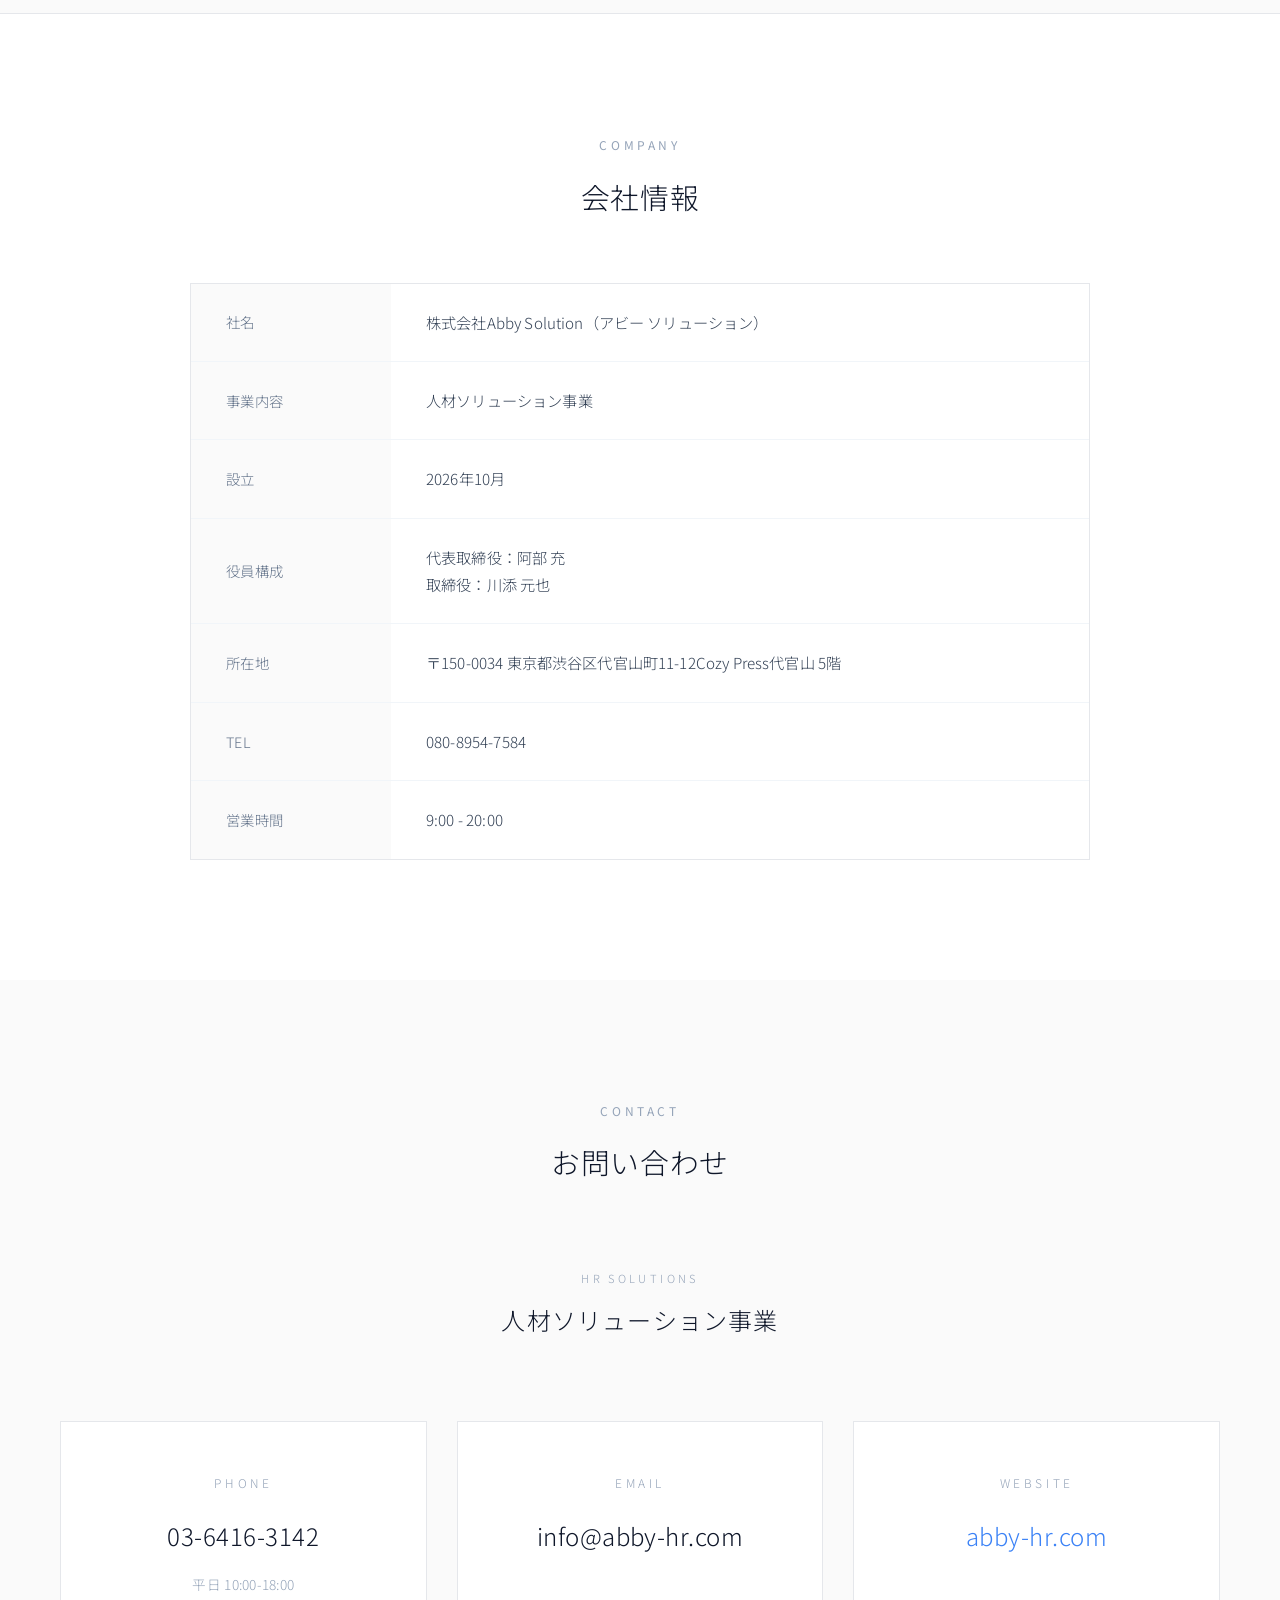
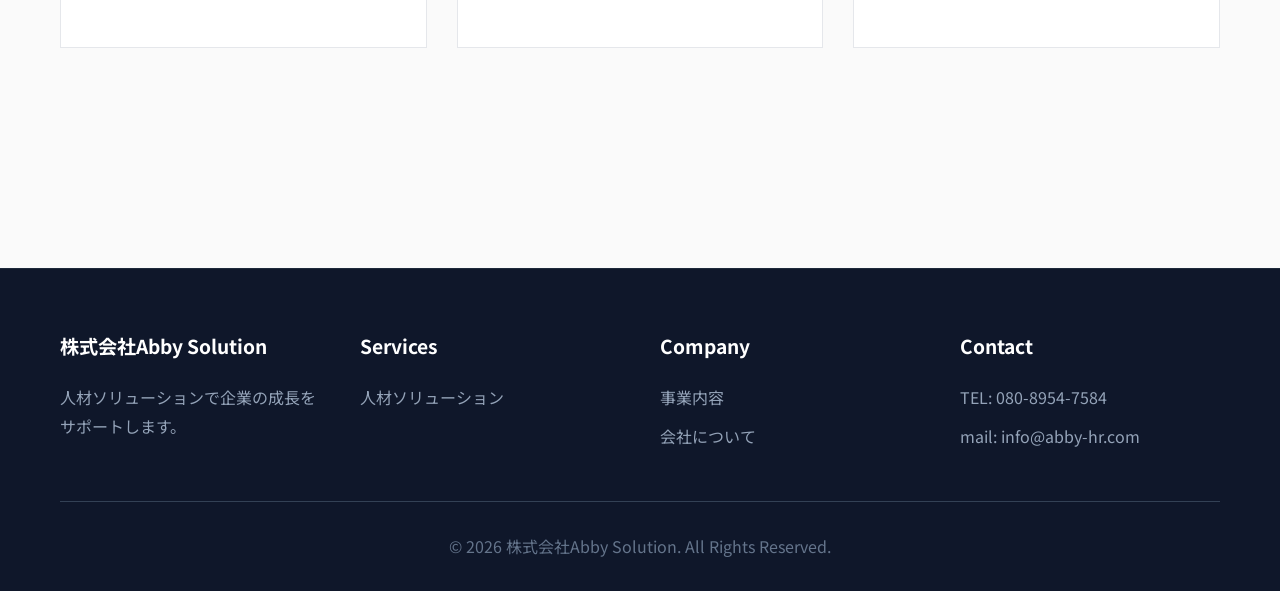
==== commit 669d432f: "auto-sync: 2026-10-07 18:15:20 UTC" ====
--- a/index.html
+++ b/index.html
@@ -117,7 +117,7 @@
                     </tr>
                     <tr>
                         <th>設立</th>
-                        <td>2026年11月</td>
+                        <td>2026年10月</td>
                     </tr>
                     <tr>
                         <th>役員構成</th>
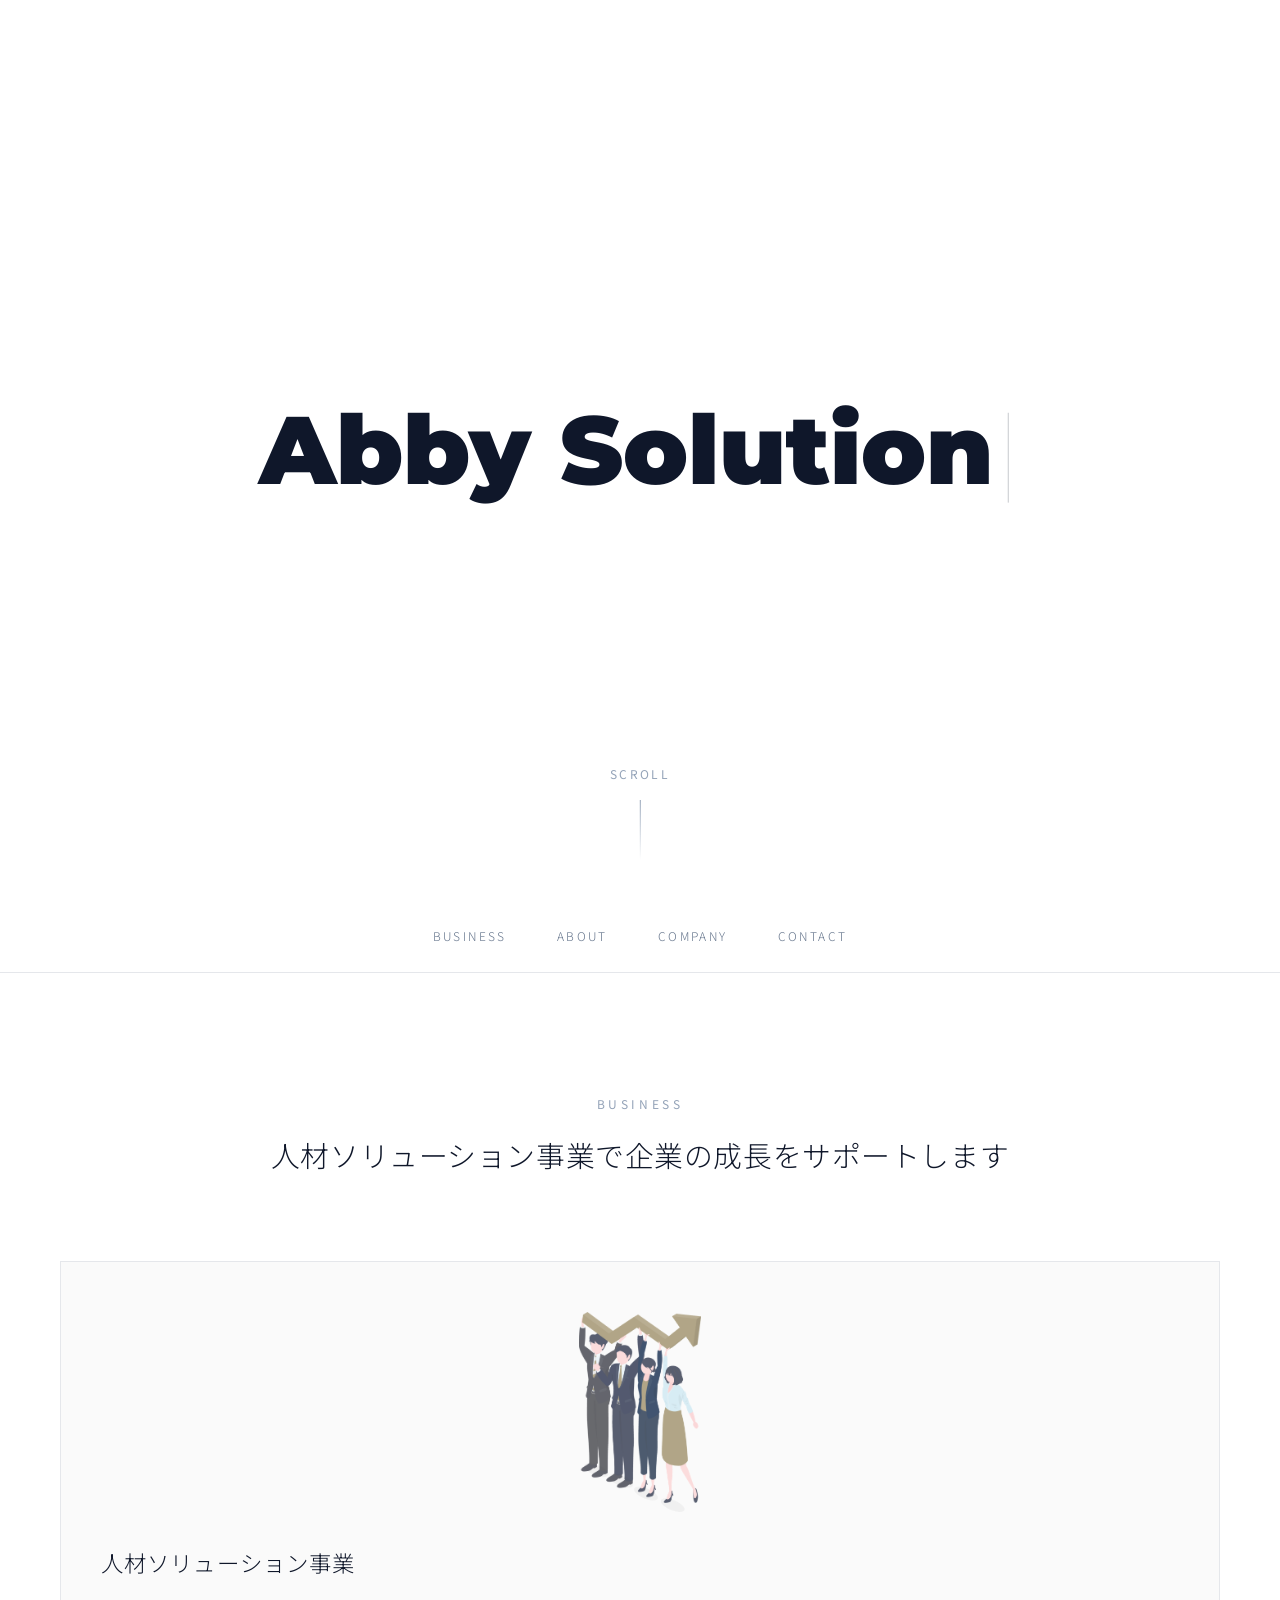
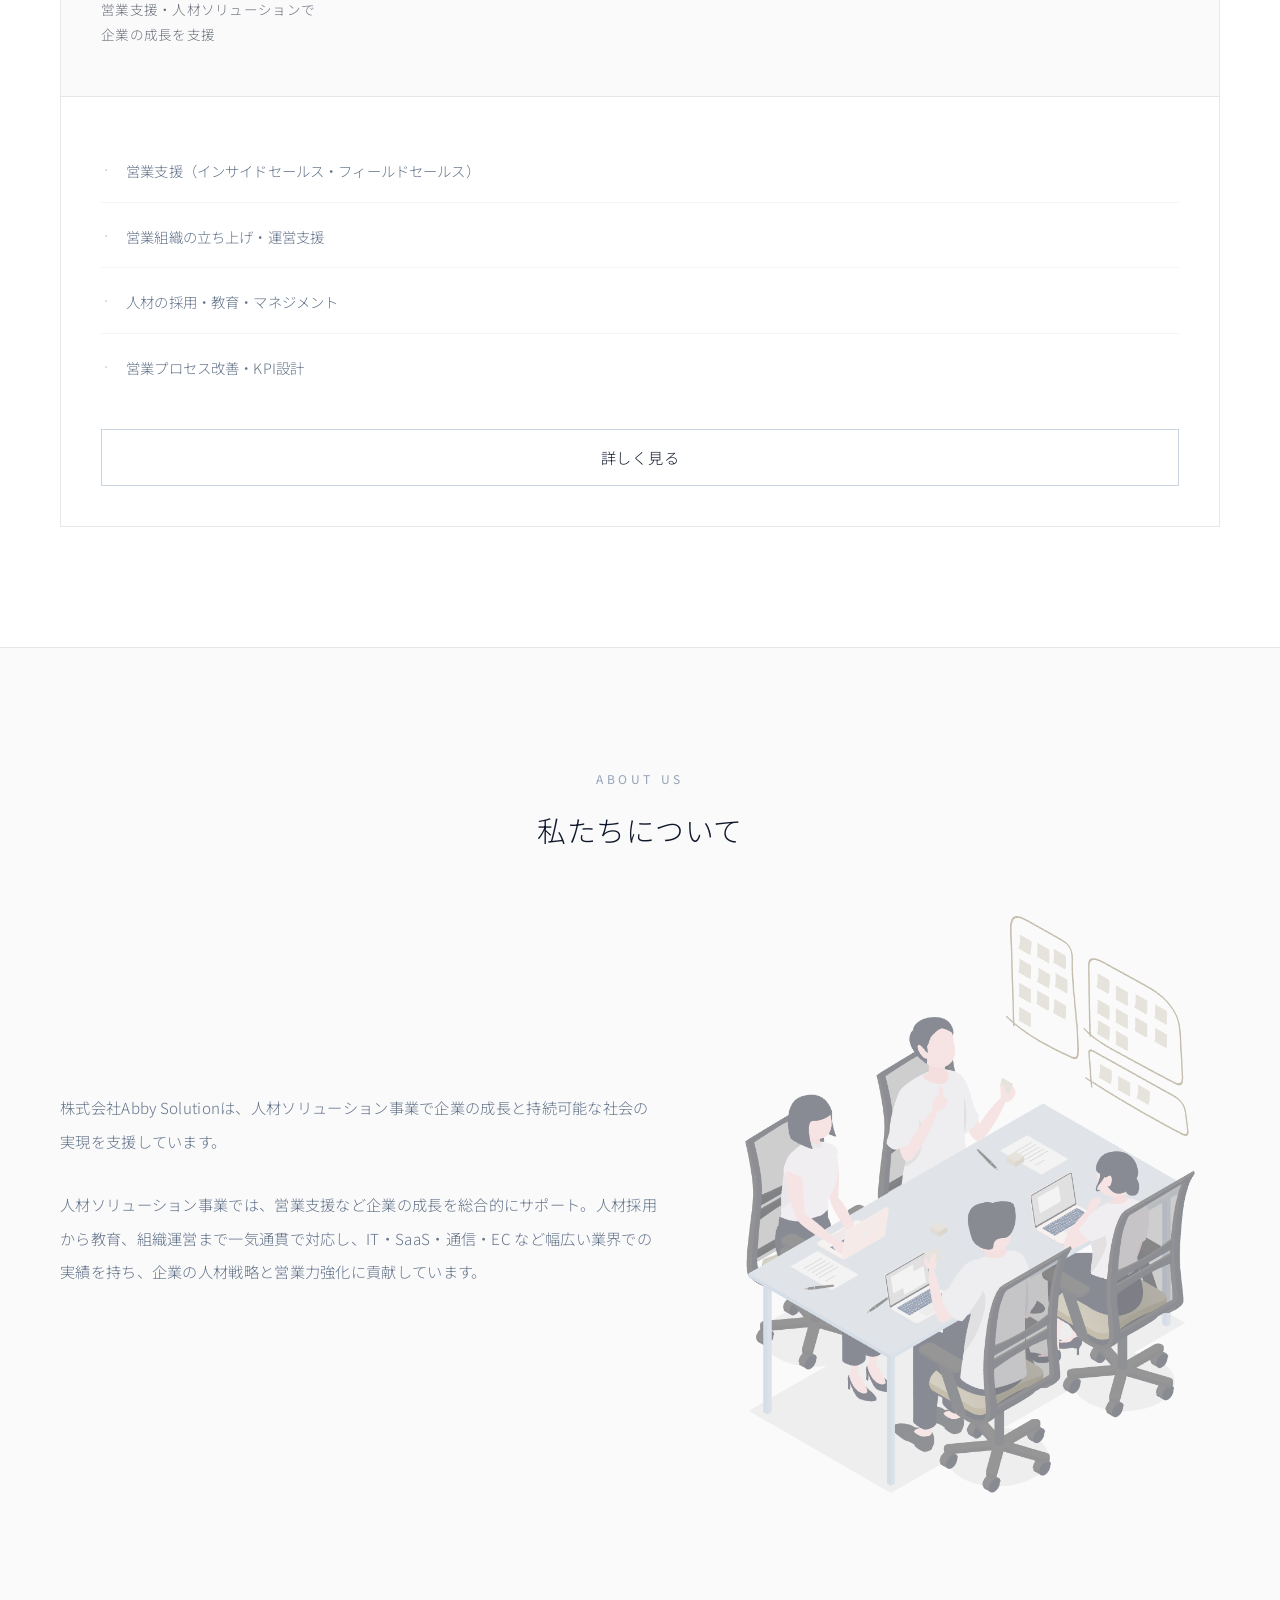
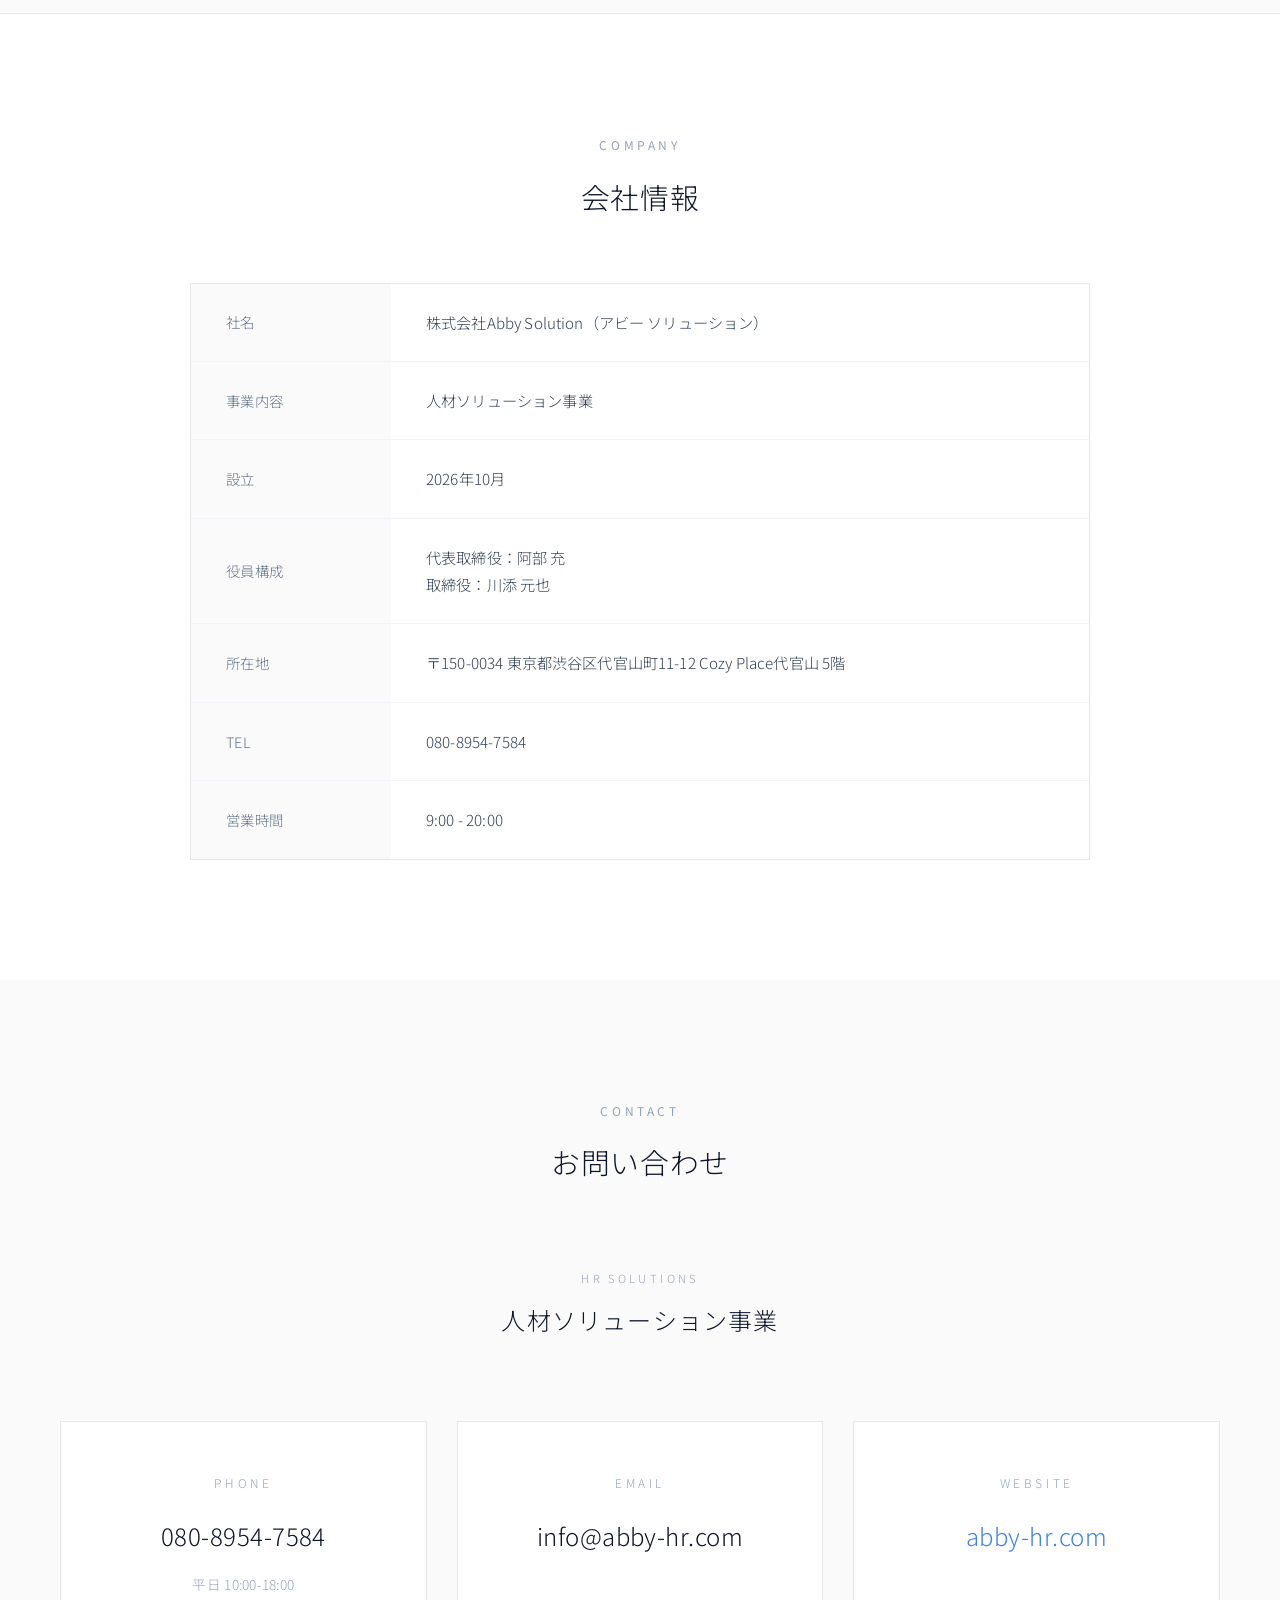
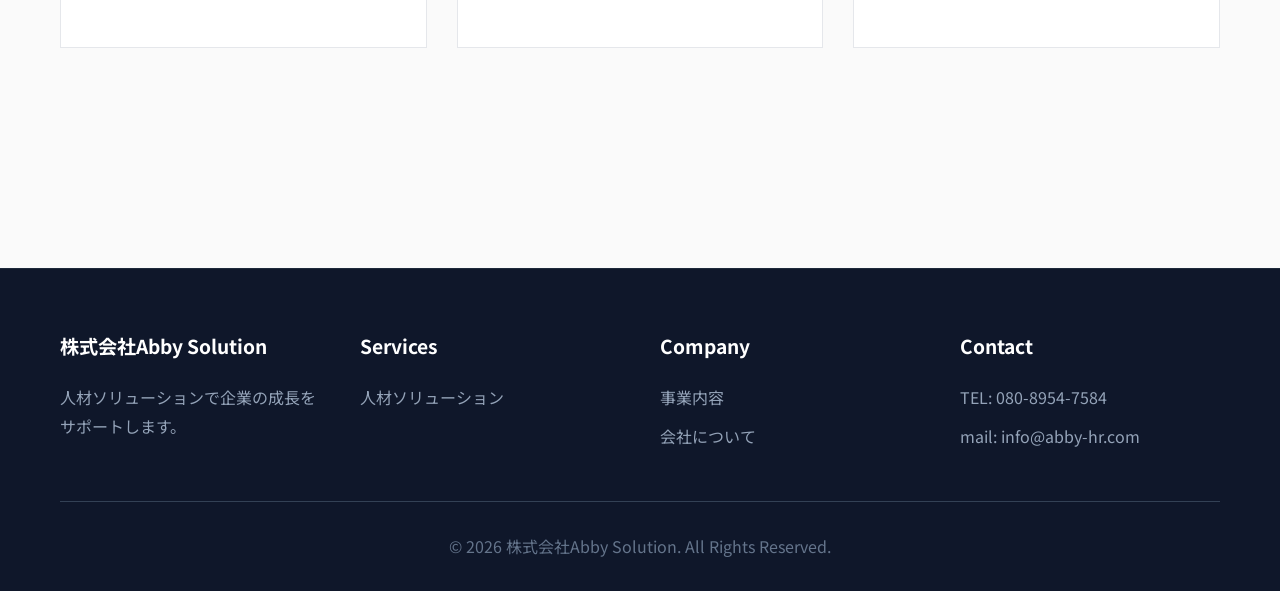
==== commit 21155fd2: "auto-sync: 2026-10-07 18:37:14 UTC" ====
--- a/index.html
+++ b/index.html
@@ -125,7 +125,7 @@
                     </tr>
                     <tr>
                         <th>所在地</th>
-                        <td>〒150-0034 東京都渋谷区代官山町11-12Cozy Press代官山 5階</td>
+                        <td>〒150-0034 東京都渋谷区代官山町11-12 Cozy Place代官山 5階</td>
                     </tr>
                     <tr>
                         <th>TEL</th>
@@ -156,7 +156,7 @@
                 <div class="contact-grid">
                     <div class="contact-item">
                         <div class="contact-label">PHONE</div>
-                        <a href="tel:0364163142" class="contact-value">03-6416-3142</a>
+                        <a href="tel:08089547584" class="contact-value">080-8954-7584</a>
                         <div class="contact-note">平日 10:00-18:00</div>
                     </div>
                     
@@ -202,7 +202,7 @@
                 <div class="footer-section">
                     <h3>Contact</h3>
                     <ul class="footer-links">
-                        <li><a href="tel:0364163142">TEL: 080-8954-7584</a></li>
+                        <li><a href="tel:08089547584">TEL: 080-8954-7584</a></li>
                         <li><a href="mailto:info@abby-hr.com">mail: info@abby-hr.com</a></li>
                     </ul>
                 </div>
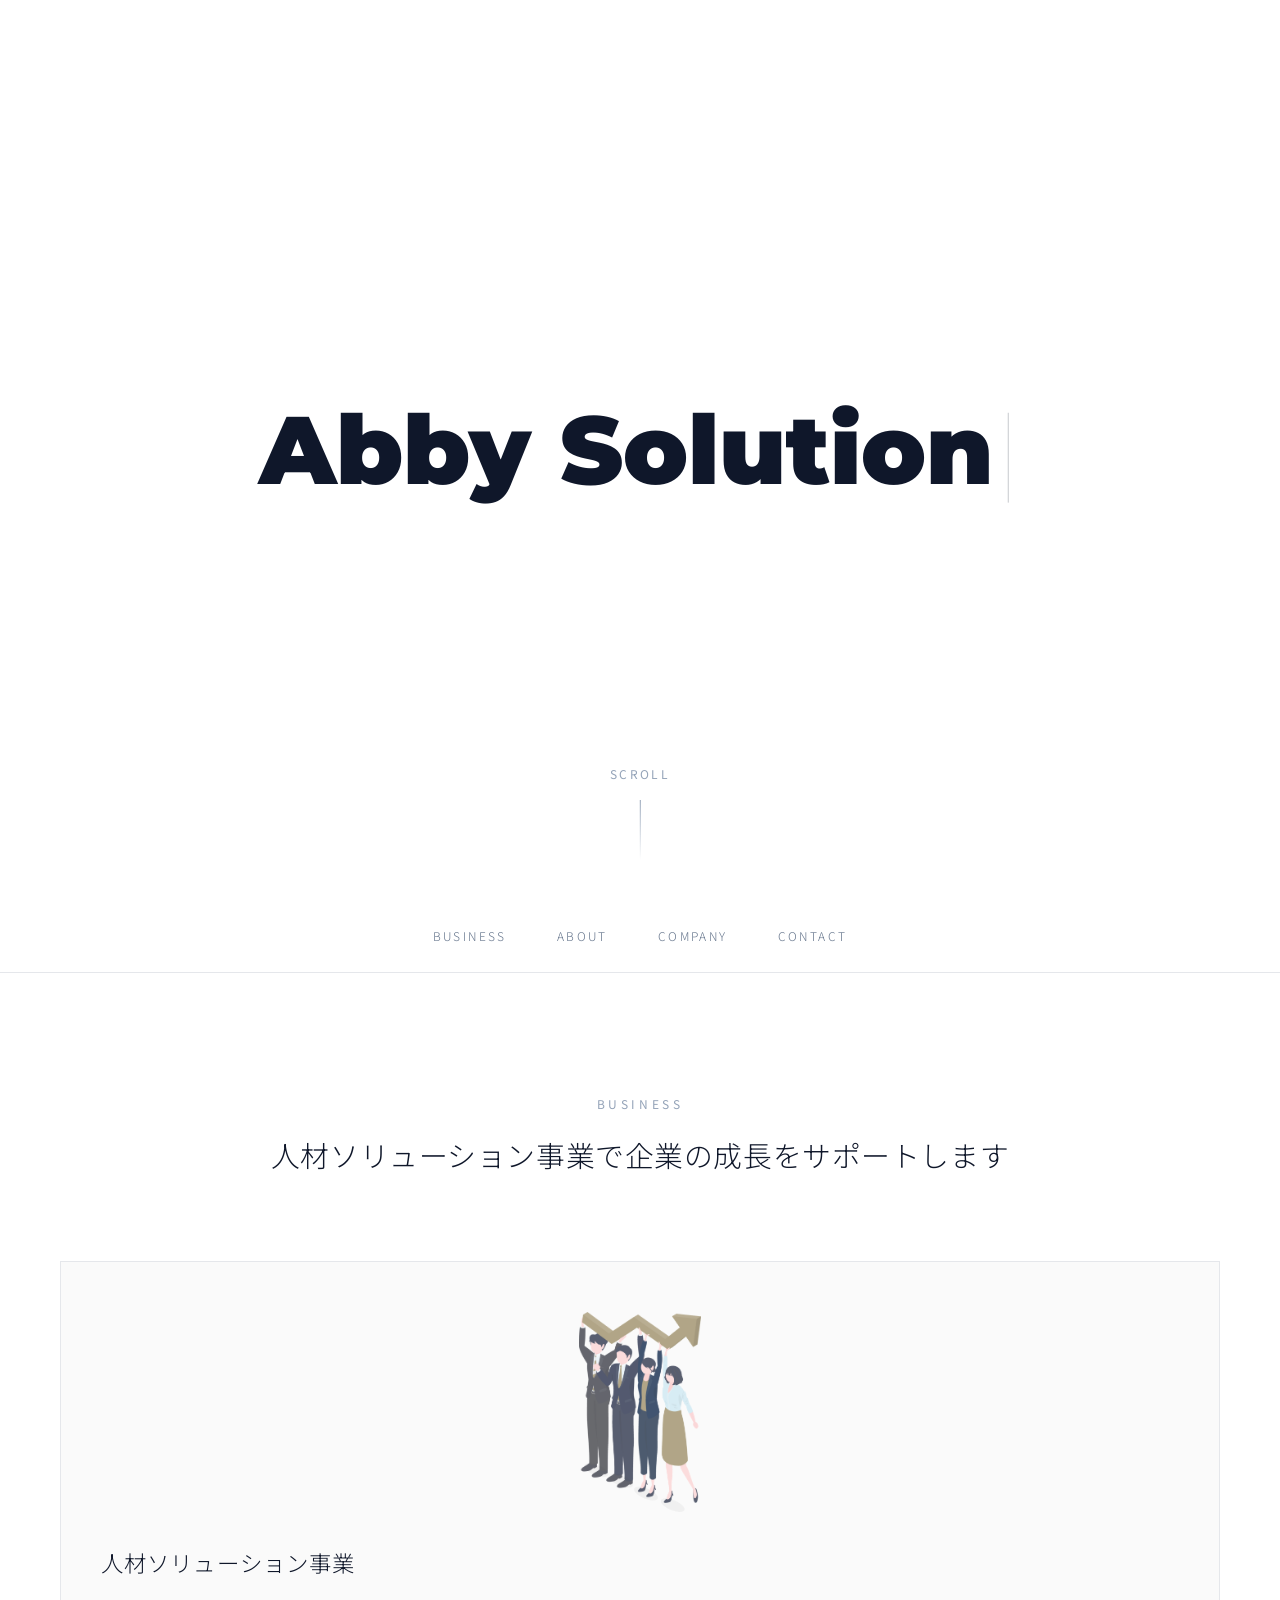
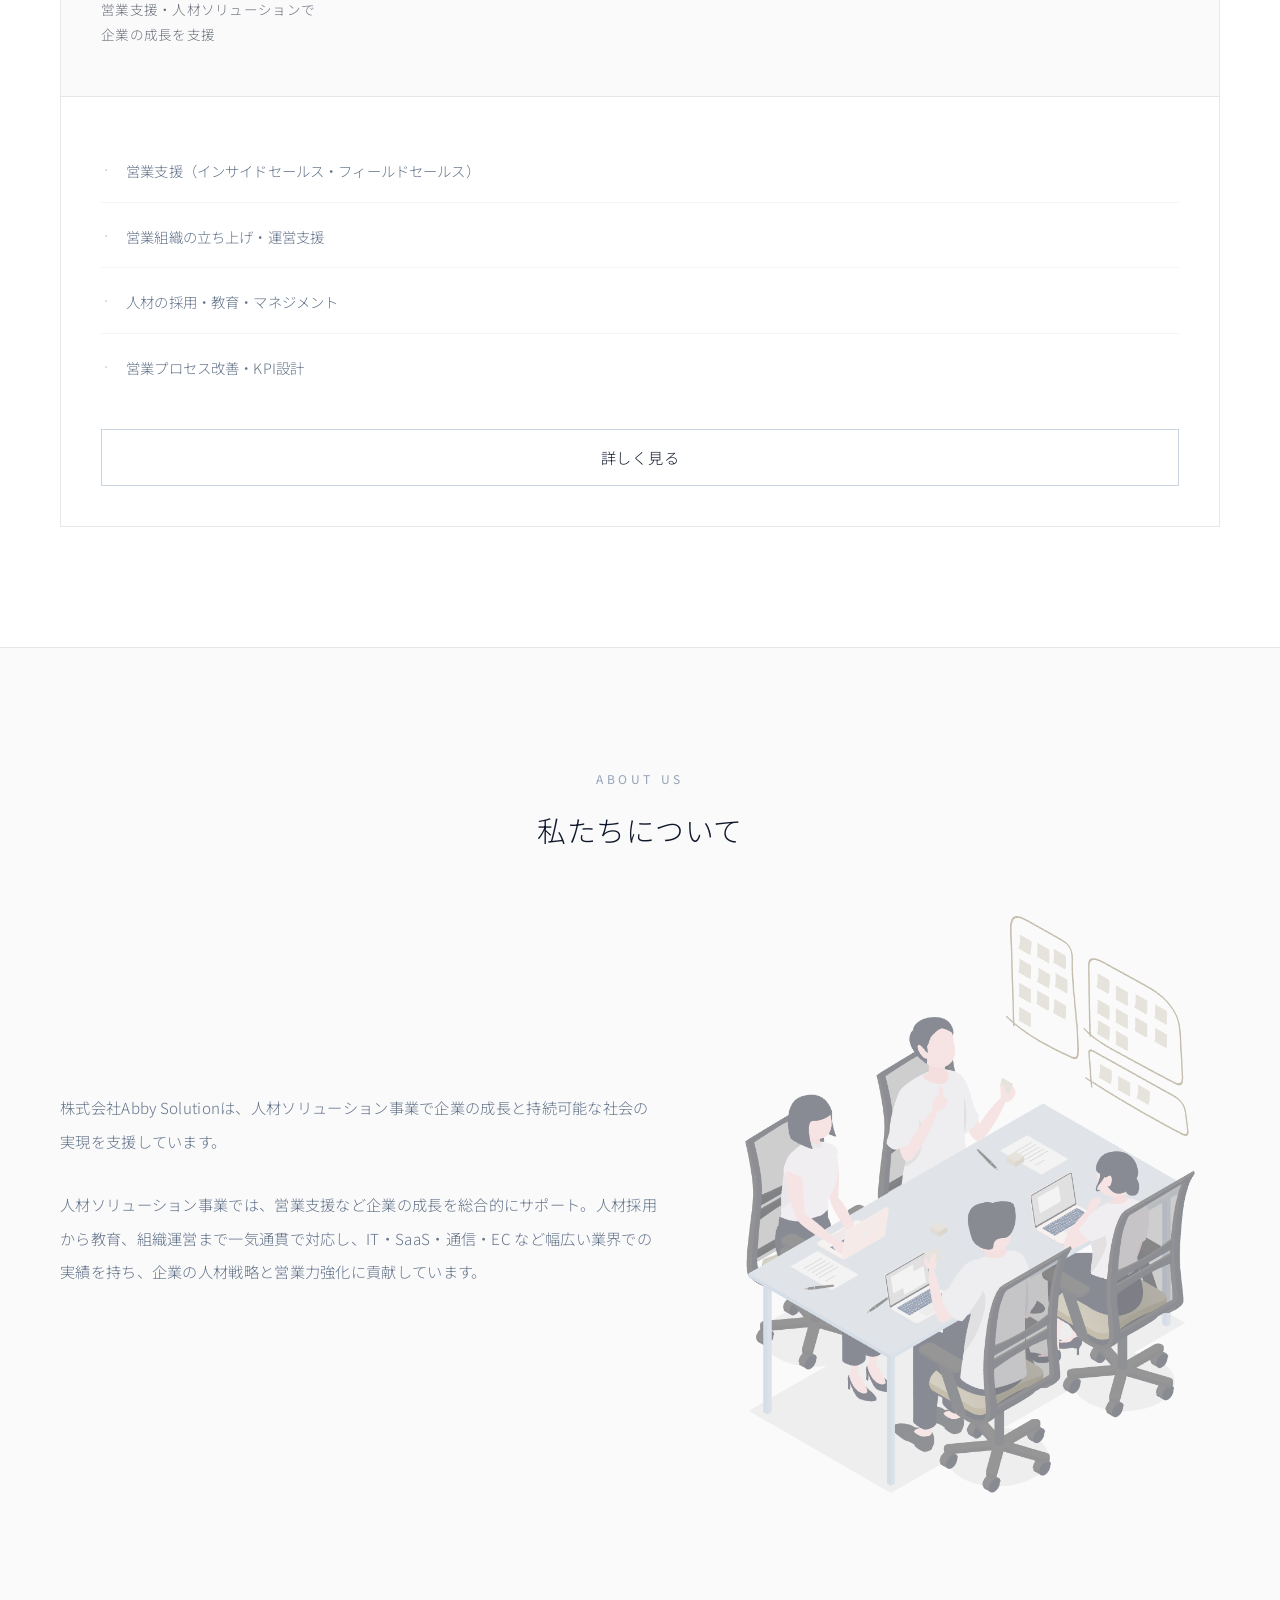
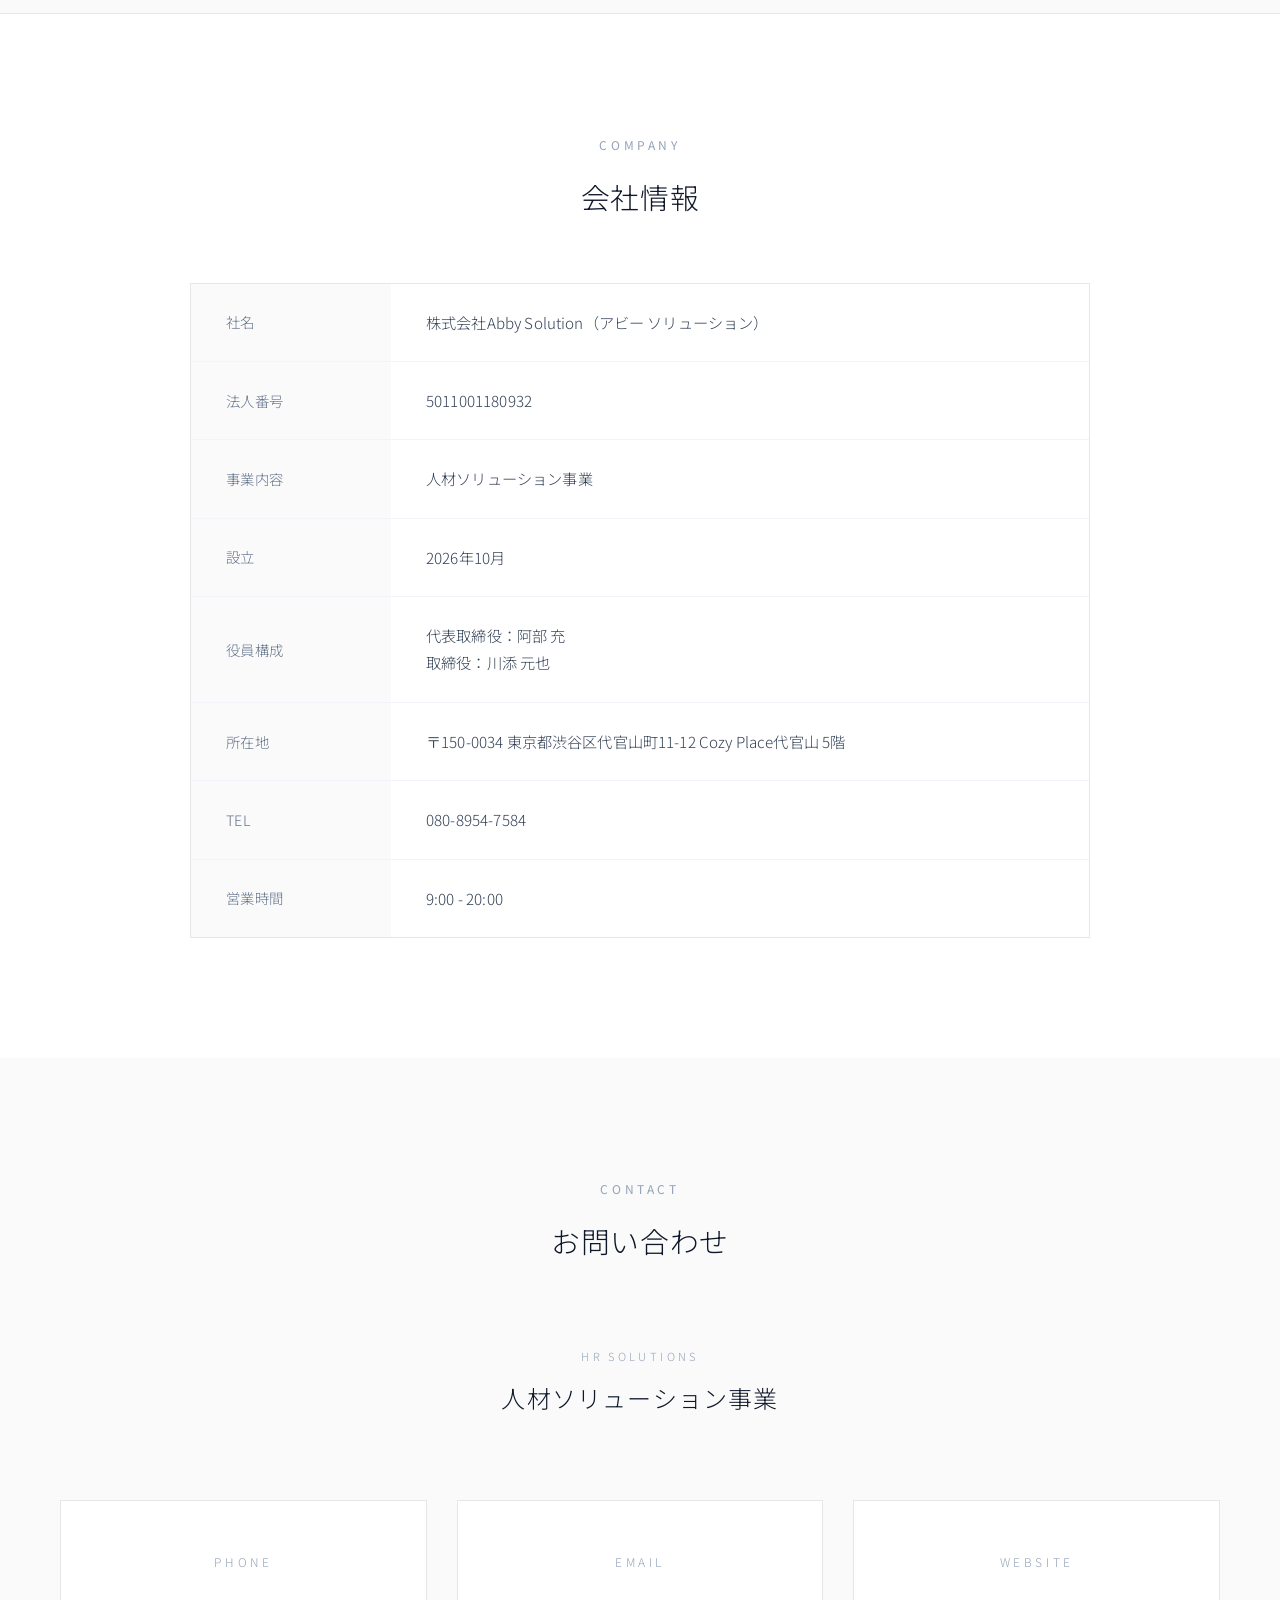
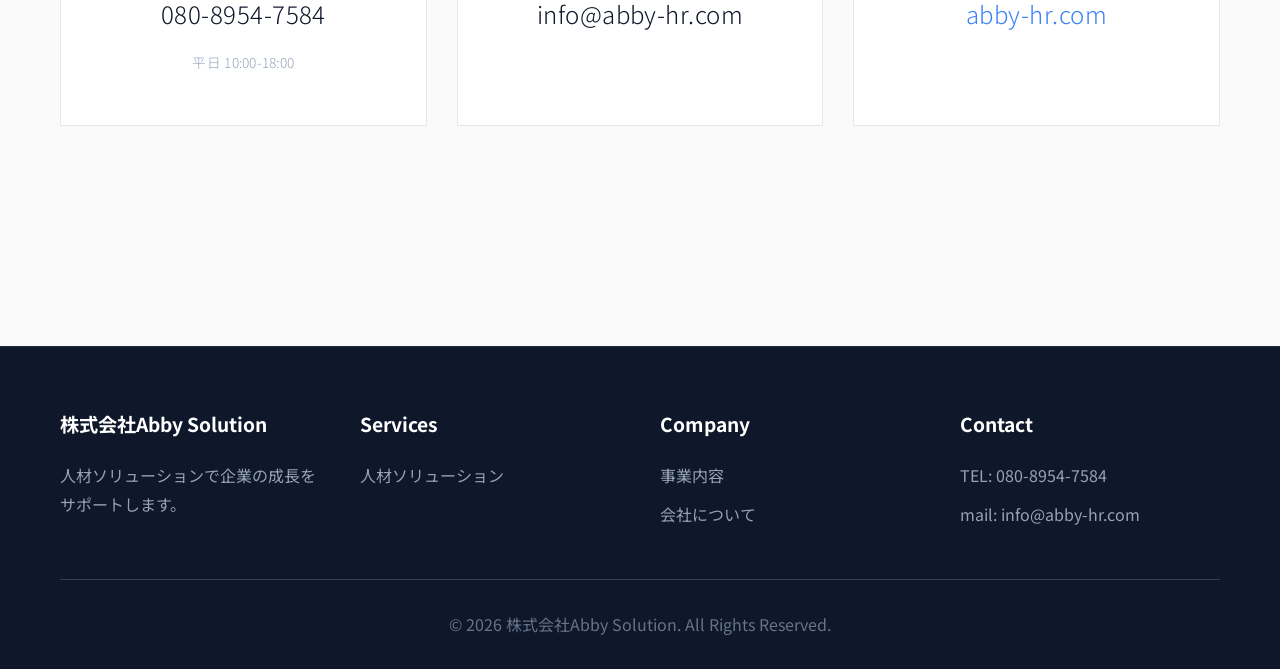
==== commit 1ebdc219: "auto-sync: 2026-10-14 03:25:08 UTC" ====
--- a/index.html
+++ b/index.html
@@ -112,6 +112,10 @@
                         <td>株式会社Abby Solution（アビー ソリューション）</td>
                     </tr>
                     <tr>
+                        <th>法人番号</th>
+                        <td>5011001180932</td>
+                    </tr>
+                    <tr>
                         <th>事業内容</th>
                         <td>人材ソリューション事業</td>
                     </tr>
--- a/css/corporate.css
+++ b/css/corporate.css
@@ -16,6 +16,7 @@
     color: #1a1a1a;
     background-color: #ffffff;
     overflow-x: hidden;
+    -webkit-text-size-adjust: 100%;
 }
 
 .container {
@@ -651,6 +652,8 @@
 @media (max-width: 768px) {
     .first-view {
         min-height: 100vh;
+        min-height: 100svh;
+        padding: 0 20px;
     }
 
     .typing-logo {
@@ -663,11 +666,13 @@
 
     .main-nav .container {
         flex-wrap: wrap;
-        gap: 25px;
+        gap: 8px 20px;
     }
 
     .nav-link {
         font-size: 0.8rem;
+        padding: 10px 4px;
+        display: inline-block;
     }
 
     .cards-grid {
@@ -708,6 +713,17 @@
     .contact-item {
         padding: 40px 20px;
     }
+
+    .business-cards .section-subtitle,
+    .contact-section .section-subtitle {
+        font-size: 1.5rem;
+        margin-bottom: 50px;
+    }
+
+    .footer-links a {
+        display: inline-block;
+        padding: 6px 0;
+    }
 }
 
 @media (max-width: 480px) {
@@ -727,21 +743,41 @@
 
     .card-header {
         padding: 30px 25px;
+        min-height: 320px;
     }
 
     .card-body {
         padding: 25px;
     }
 
+    .card-illustration {
+        max-width: 160px;
+        height: 160px;
+    }
+
     .main-nav {
-        padding: 20px 0;
+        padding: 16px 0;
     }
 
     .main-nav .container {
-        gap: 20px;
+        gap: 6px 16px;
     }
 
     .nav-link {
-        font-size: 0.75rem;
-    }
-}
+        font-size: 0.72rem;
+        letter-spacing: 0.15em;
+    }
+
+    .contact-item {
+        padding: 35px 20px;
+    }
+
+    .contact-value {
+        font-size: 1.1rem;
+        word-break: break-word;
+    }
+
+    .company-table td {
+        word-break: break-word;
+    }
+}
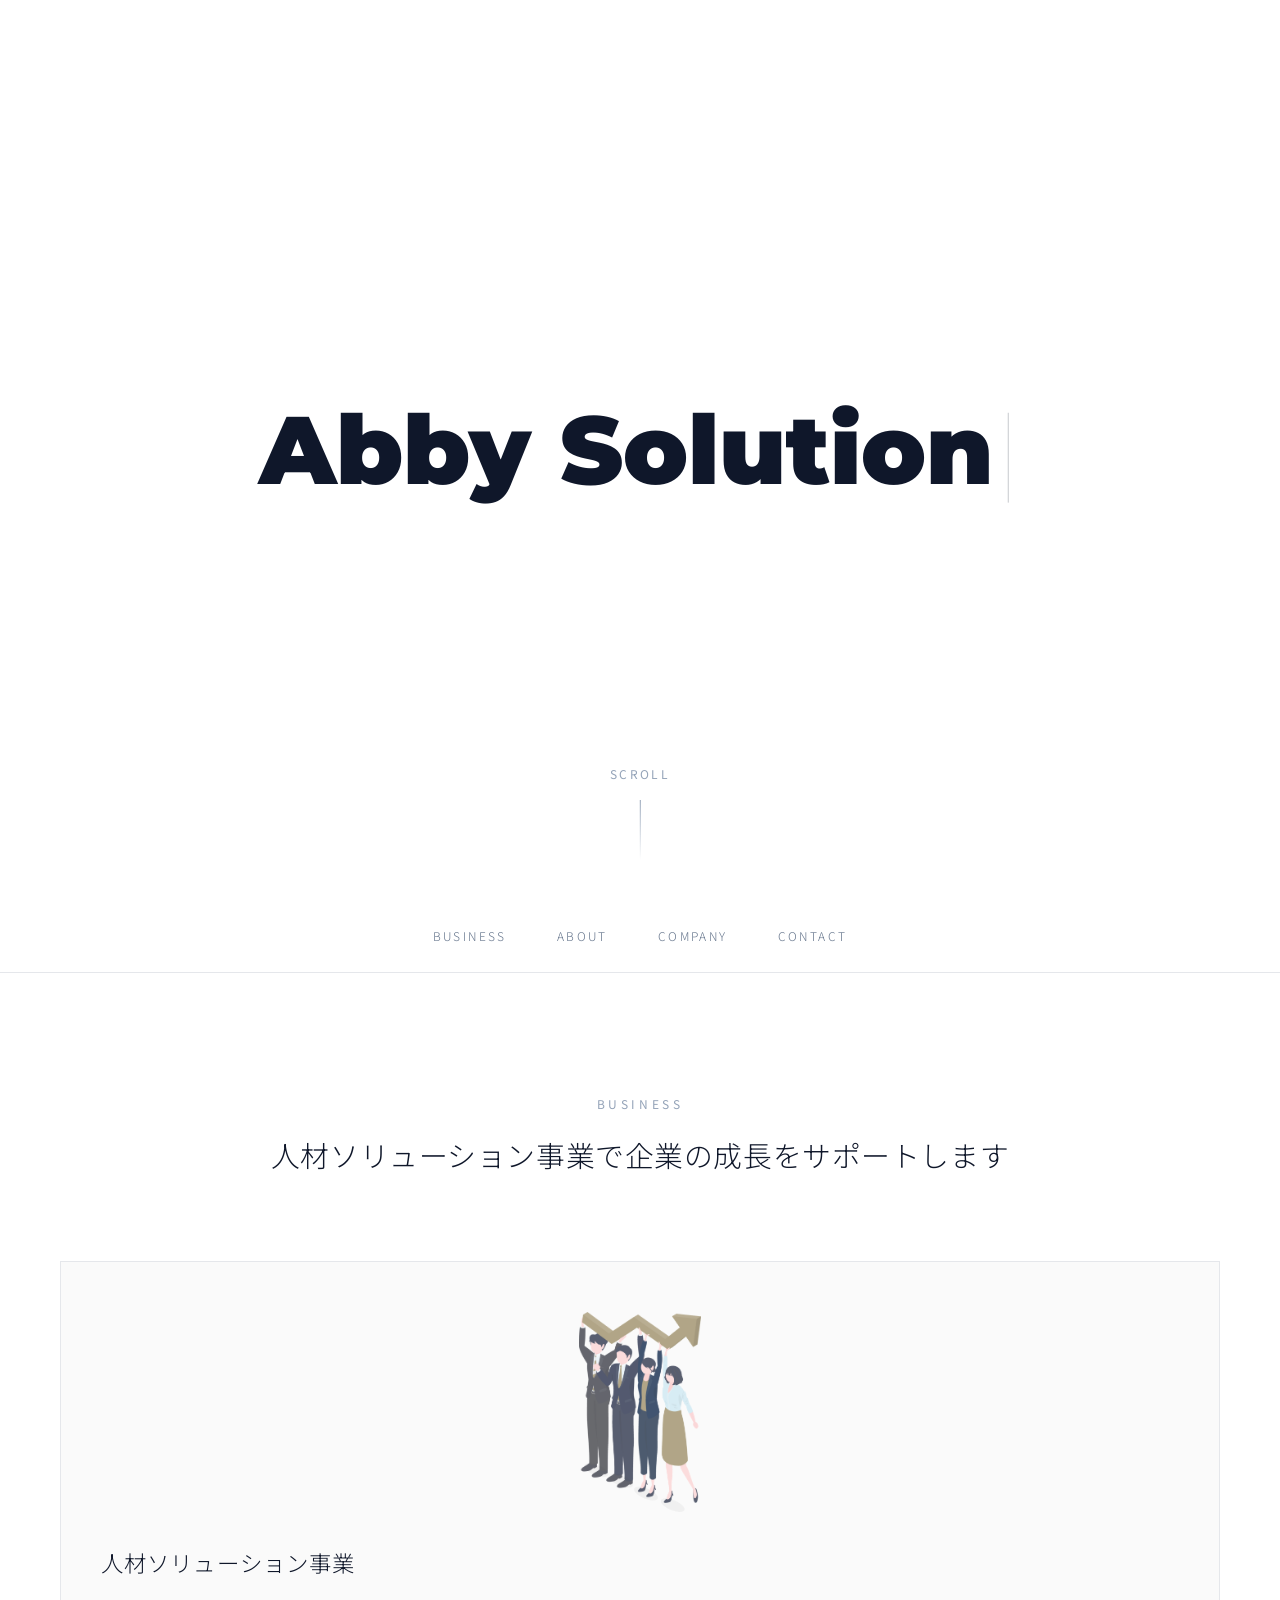
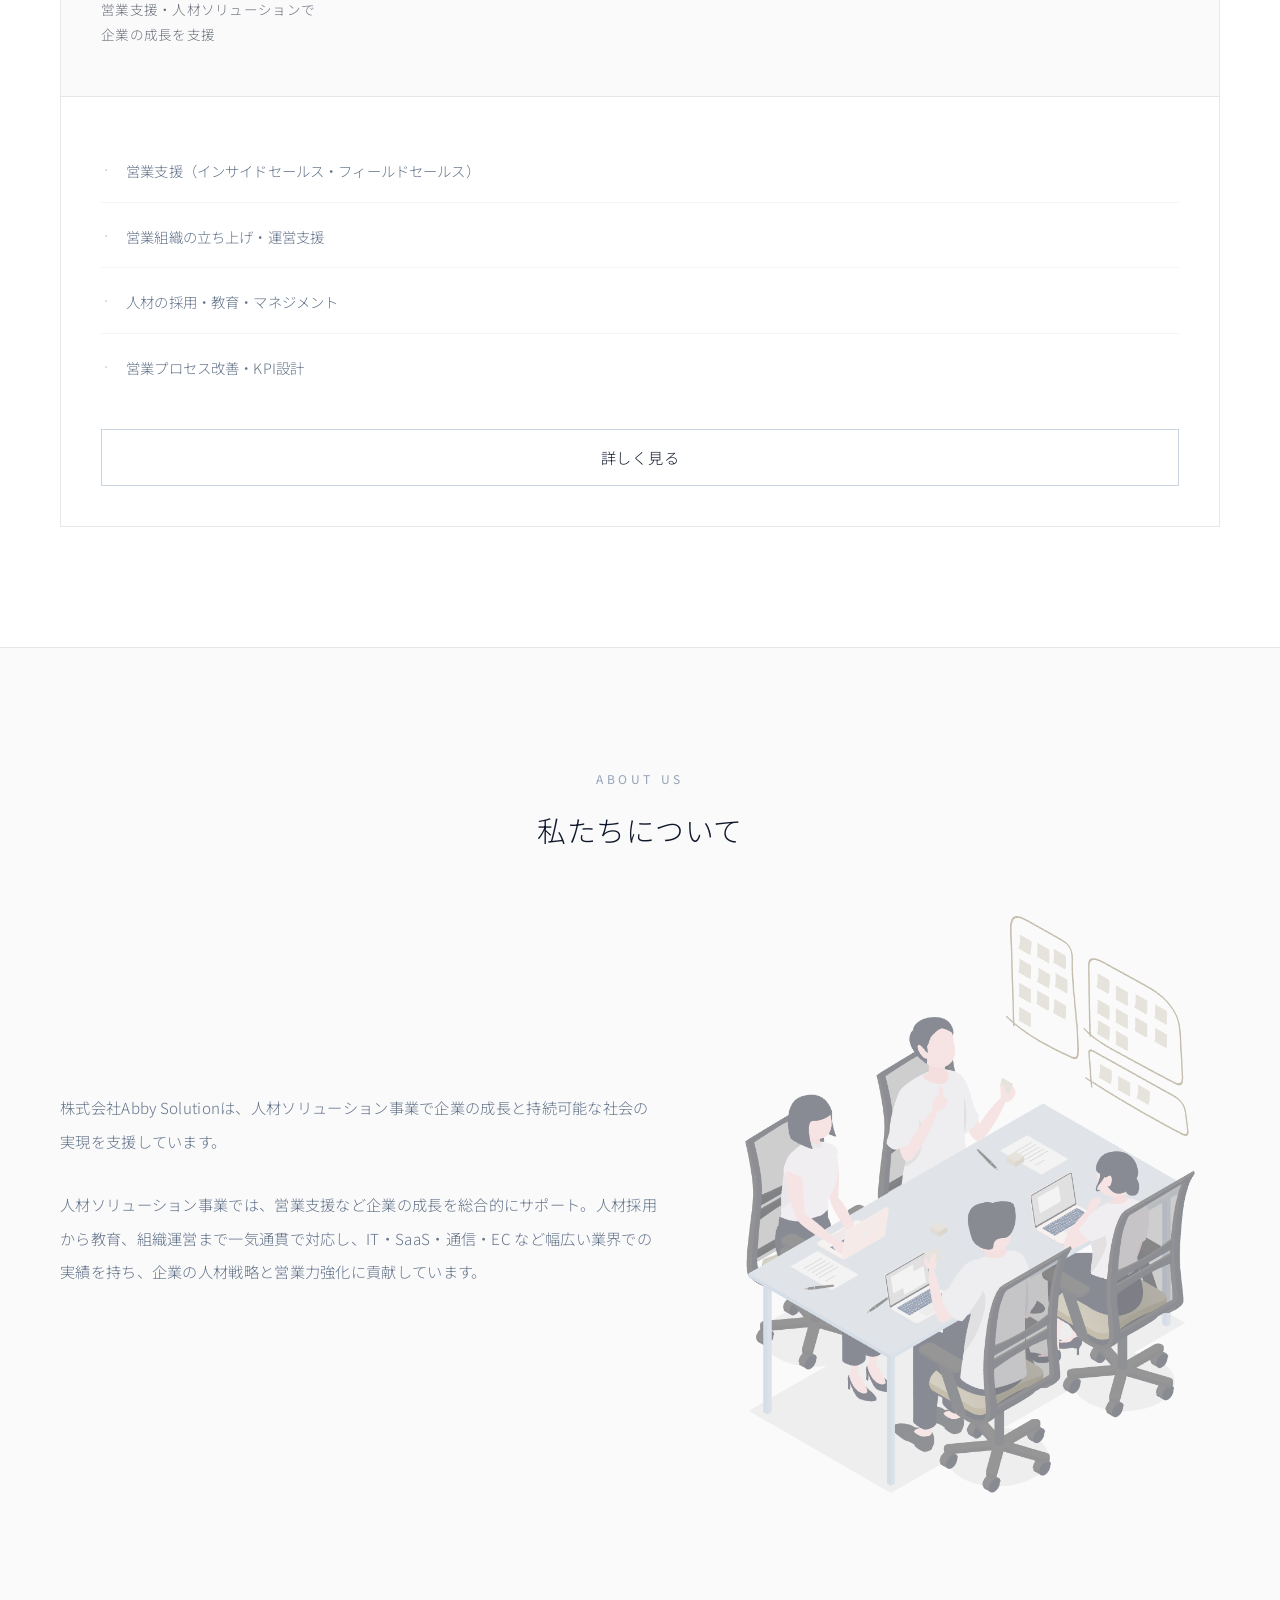
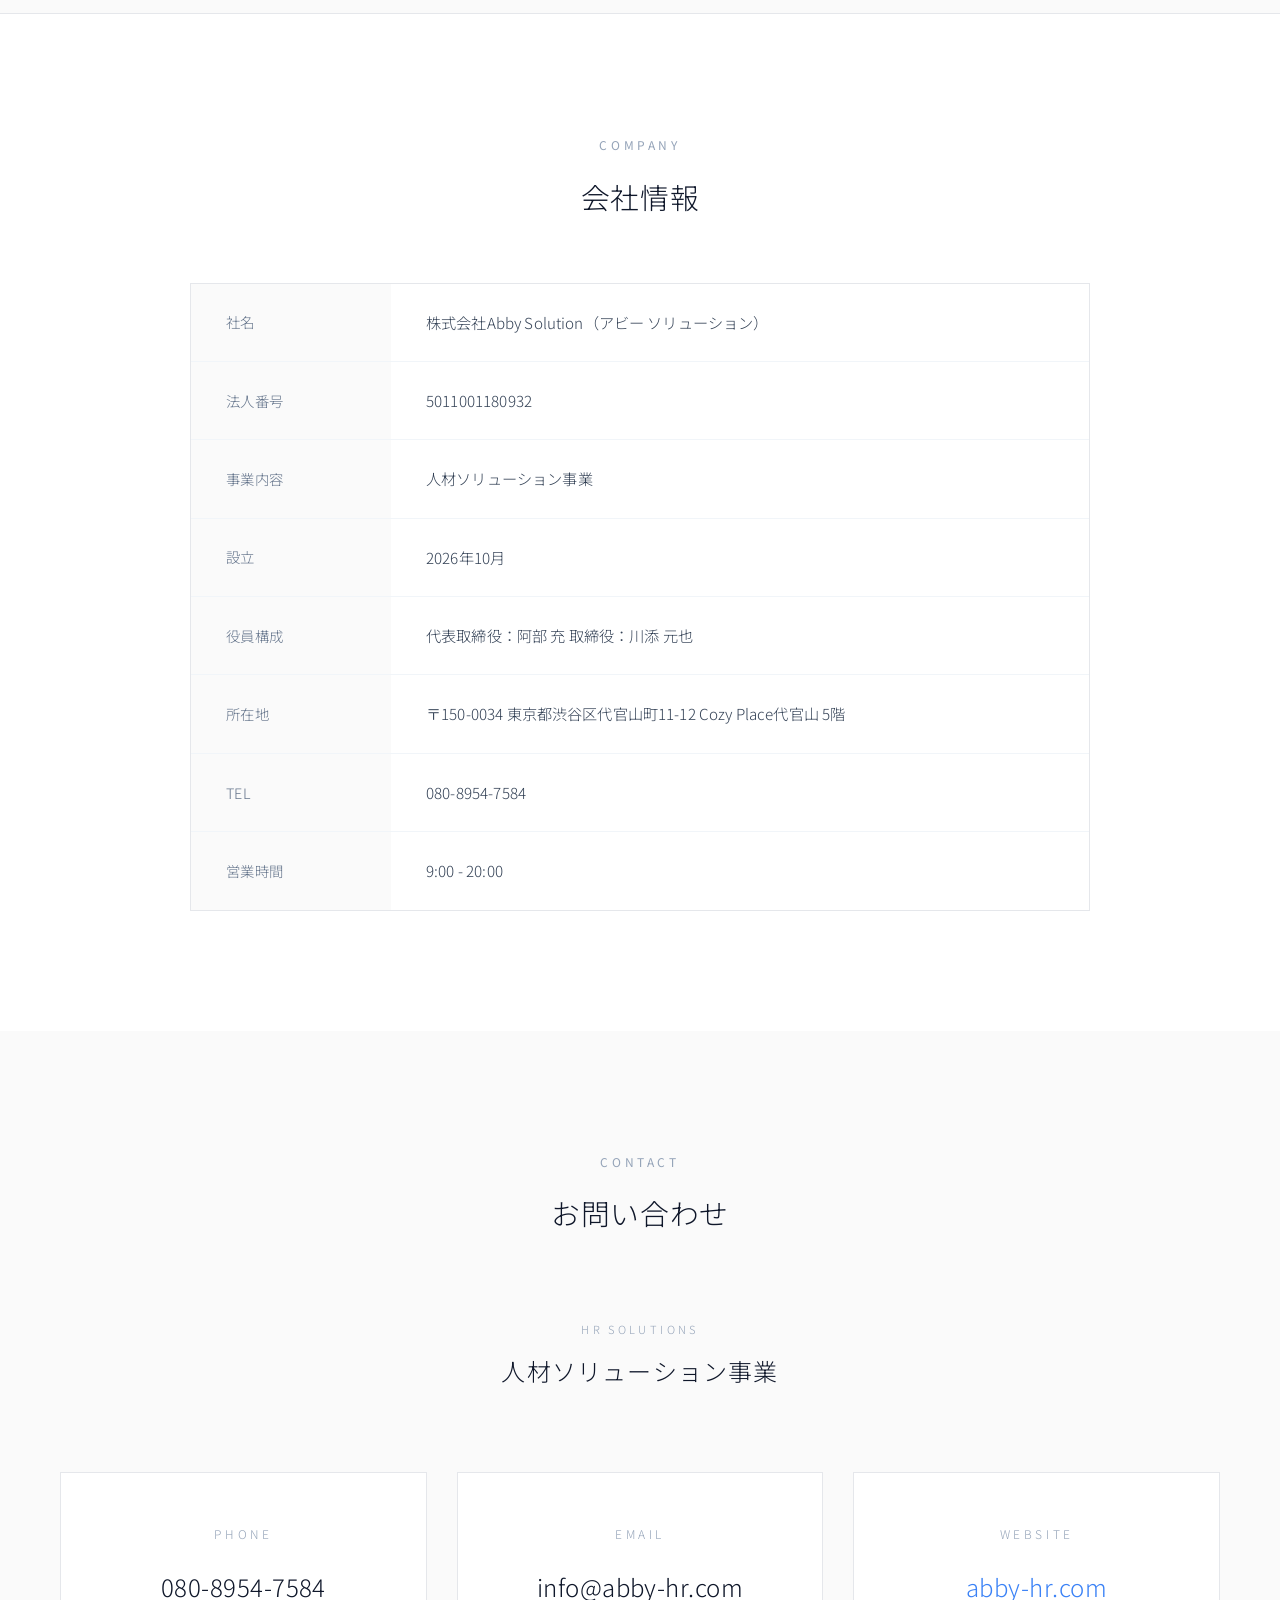
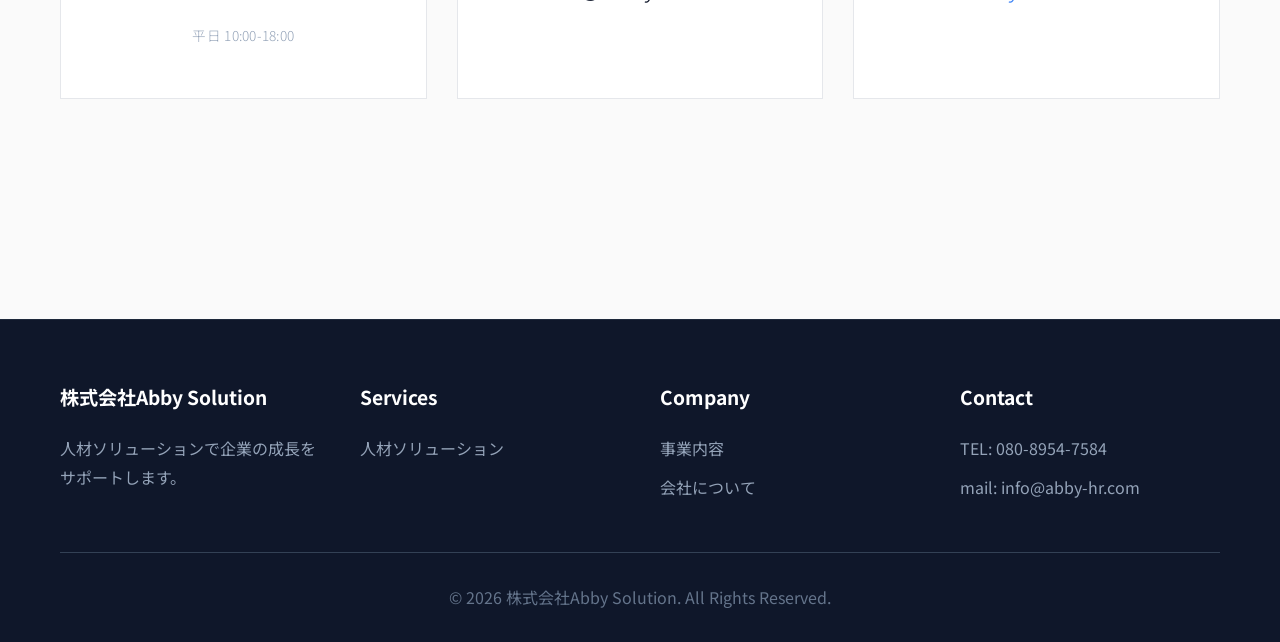
==== commit ad4692cb: "auto-sync: 2026-10-14 03:30:40 UTC" ====
--- a/index.html
+++ b/index.html
@@ -125,7 +125,12 @@
                     </tr>
                     <tr>
                         <th>役員構成</th>
-                        <td>代表取締役：阿部 充<br>取締役：川添 元也</td>
+                        <td>
+                            <div class="officer-list">
+                                <span class="officer-role">代表取締役：</span><span class="officer-name">阿部 充</span>
+                                <span class="officer-role">取締役：</span><span class="officer-name">川添 元也</span>
+                            </div>
+                        </td>
                     </tr>
                     <tr>
                         <th>所在地</th>
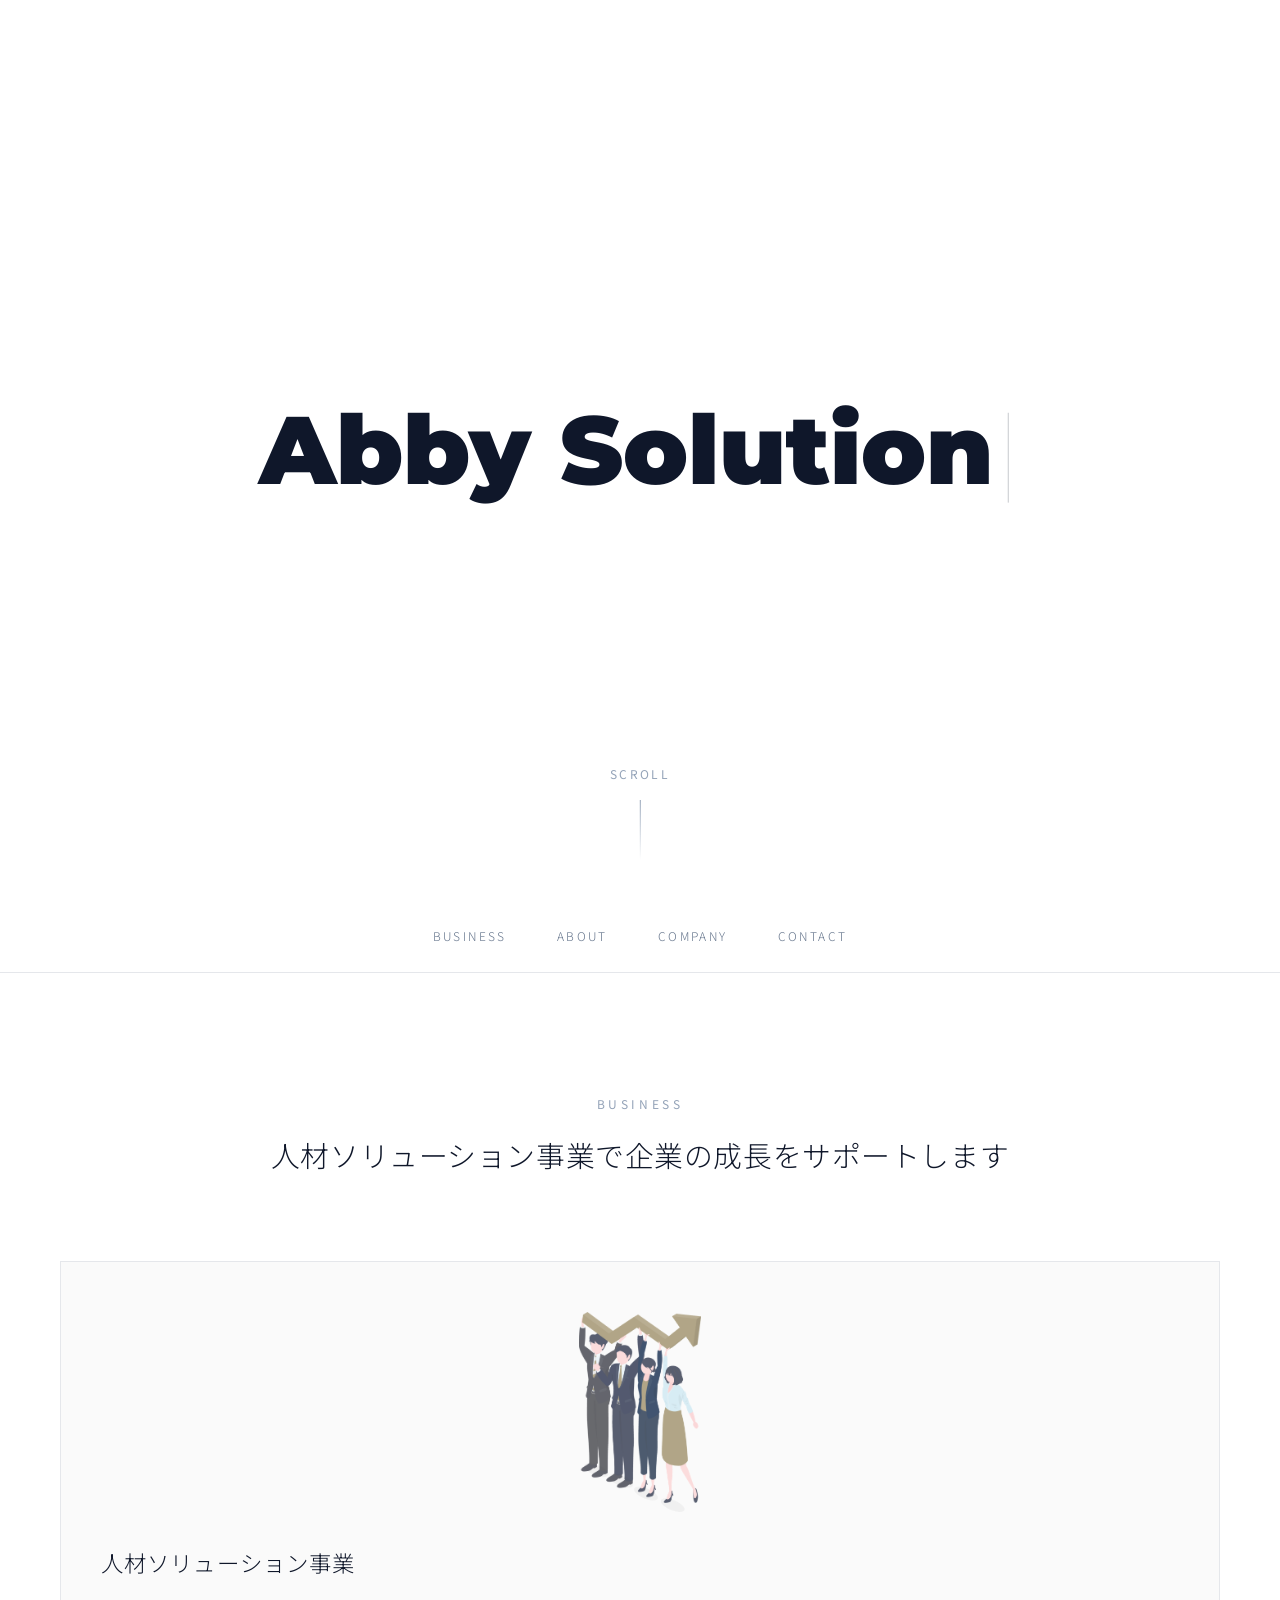
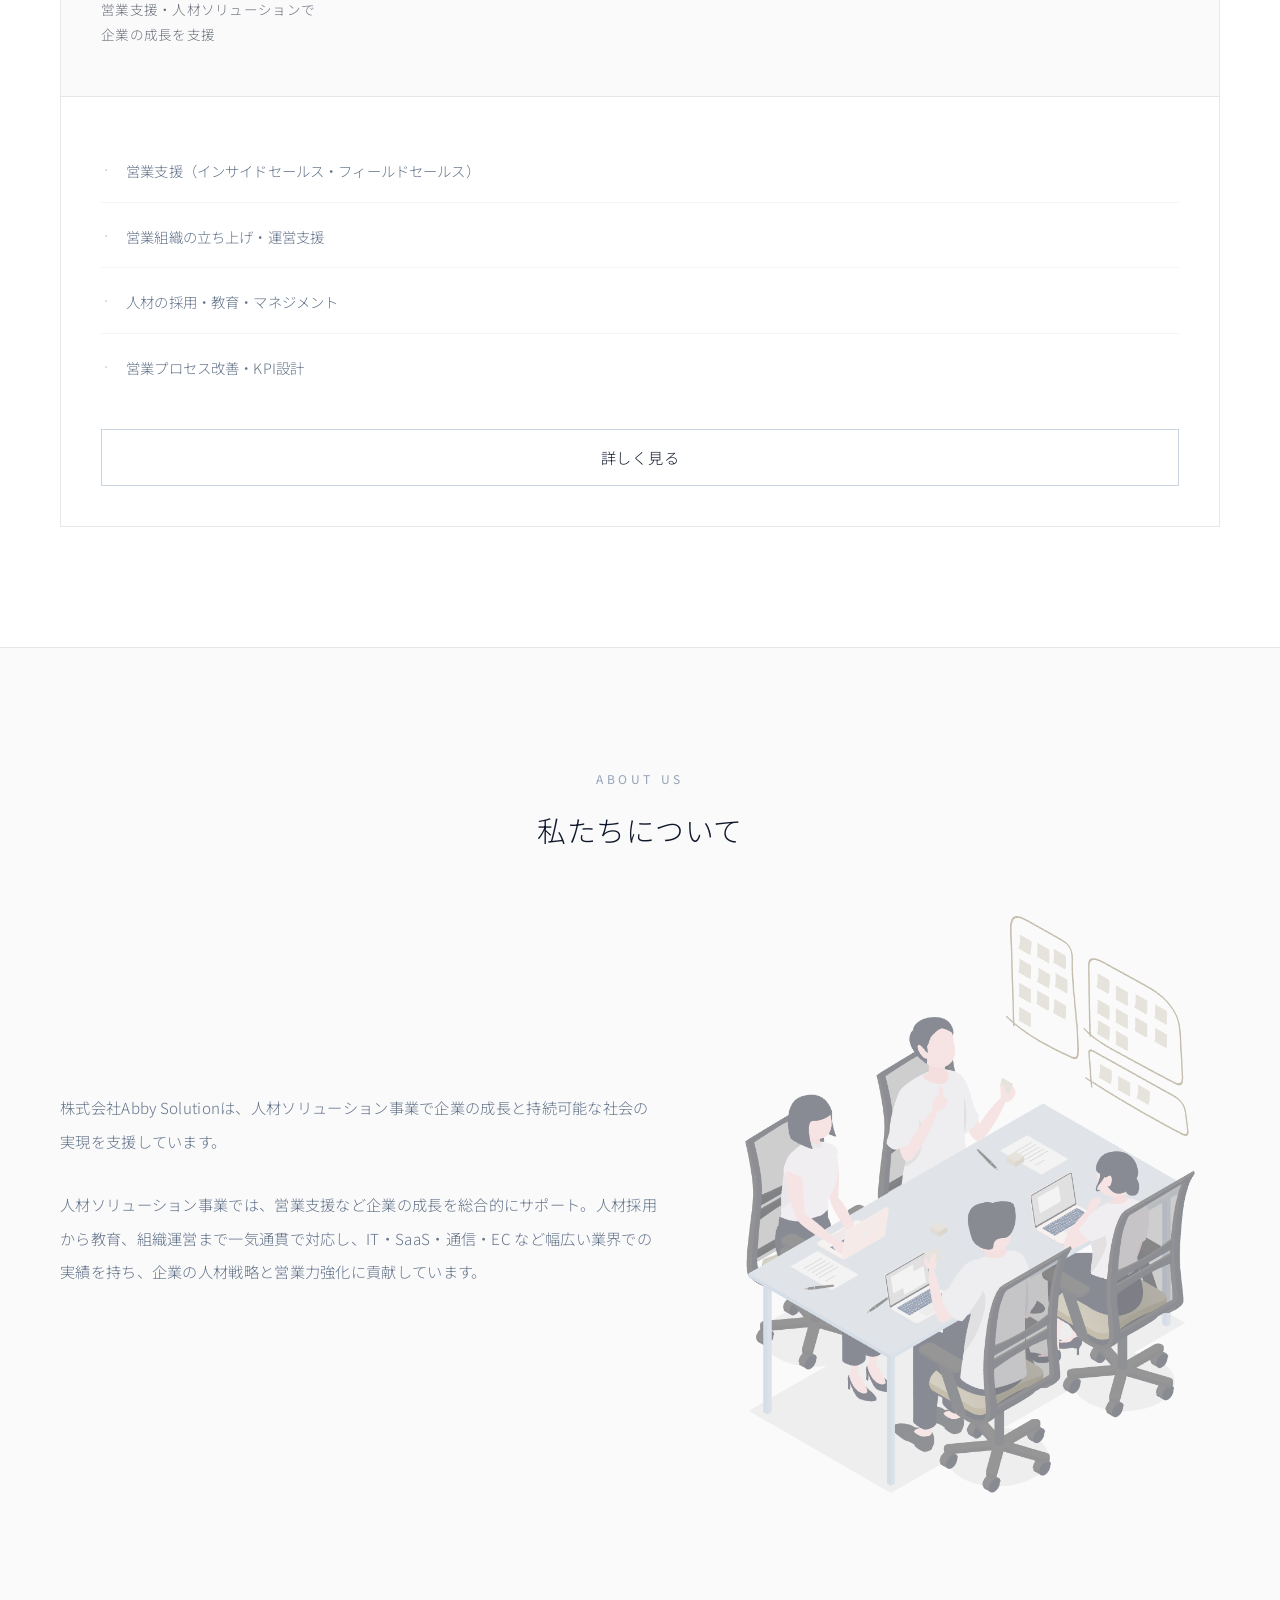
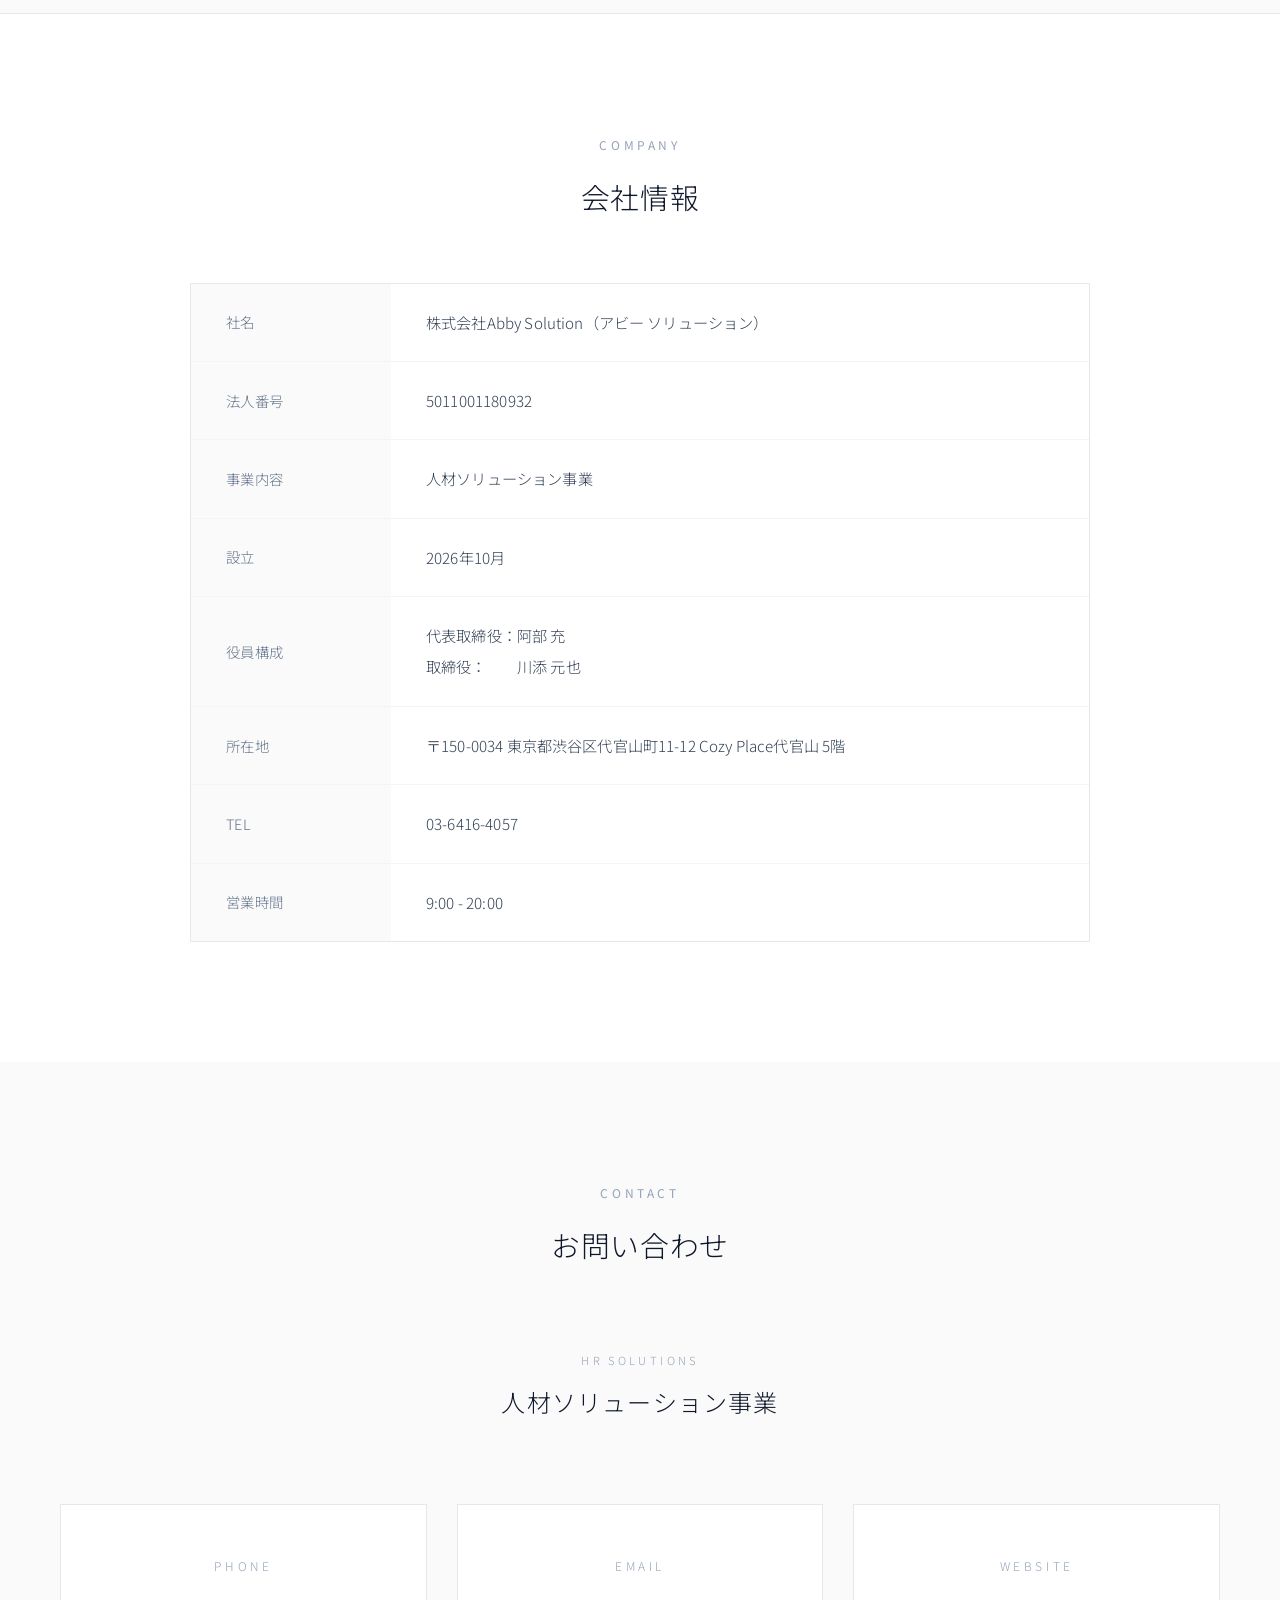
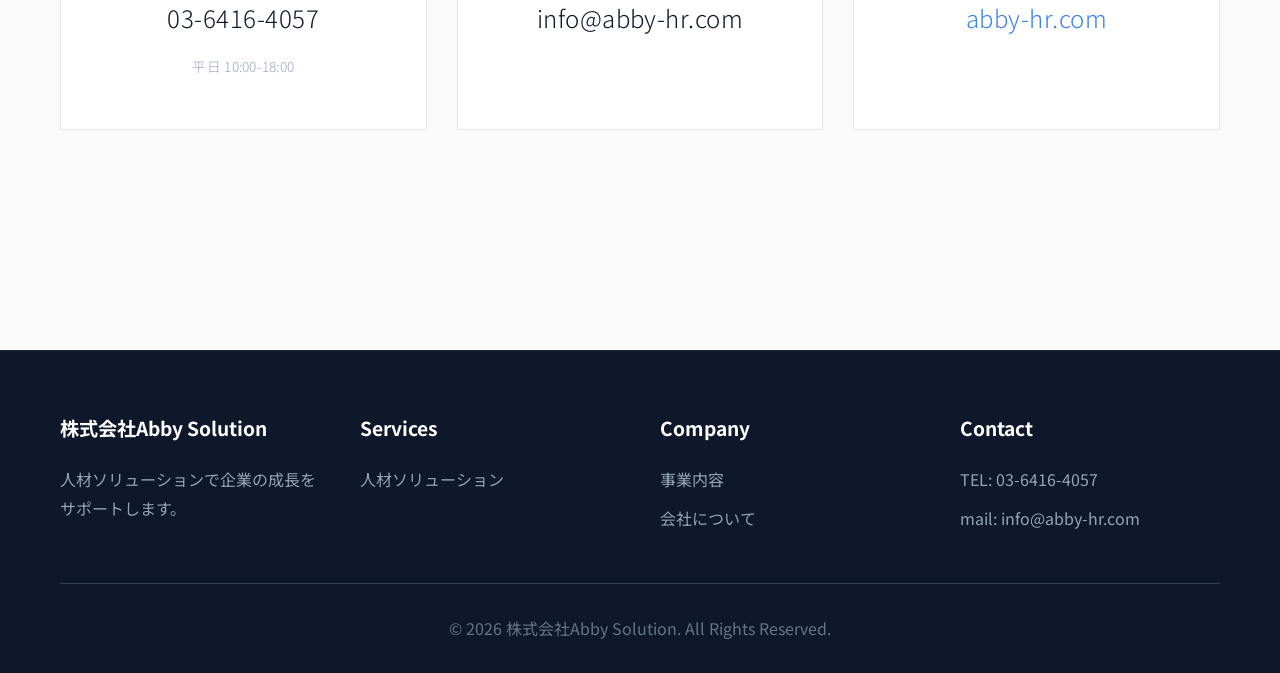
==== commit 3030d521: "auto-sync: 2026-10-22 13:06:20 UTC" ====
--- a/index.html
+++ b/index.html
@@ -138,7 +138,7 @@
                     </tr>
                     <tr>
                         <th>TEL</th>
-                        <td>080-8954-7584</td>
+                        <td>03-6416-4057</td>
                     </tr>
                     <tr>
                         <th>営業時間</th>
@@ -165,7 +165,7 @@
                 <div class="contact-grid">
                     <div class="contact-item">
                         <div class="contact-label">PHONE</div>
-                        <a href="tel:08089547584" class="contact-value">080-8954-7584</a>
+                        <a href="tel:0364164057" class="contact-value">03-6416-4057</a>
                         <div class="contact-note">平日 10:00-18:00</div>
                     </div>
                     
@@ -211,7 +211,7 @@
                 <div class="footer-section">
                     <h3>Contact</h3>
                     <ul class="footer-links">
-                        <li><a href="tel:08089547584">TEL: 080-8954-7584</a></li>
+                        <li><a href="tel:0364164057">TEL: 03-6416-4057</a></li>
                         <li><a href="mailto:info@abby-hr.com">mail: info@abby-hr.com</a></li>
                     </ul>
                 </div>
--- a/css/corporate.css
+++ b/css/corporate.css
@@ -491,6 +491,22 @@
     border-bottom: none;
 }
 
+/* Officer list (align names vertically) */
+.officer-list {
+    display: grid;
+    grid-template-columns: auto 1fr;
+    gap: 4px 0;
+    align-items: baseline;
+}
+
+.officer-role {
+    white-space: nowrap;
+}
+
+.officer-name {
+    white-space: nowrap;
+}
+
 /* ========================================
    Contact Section
    ======================================== */
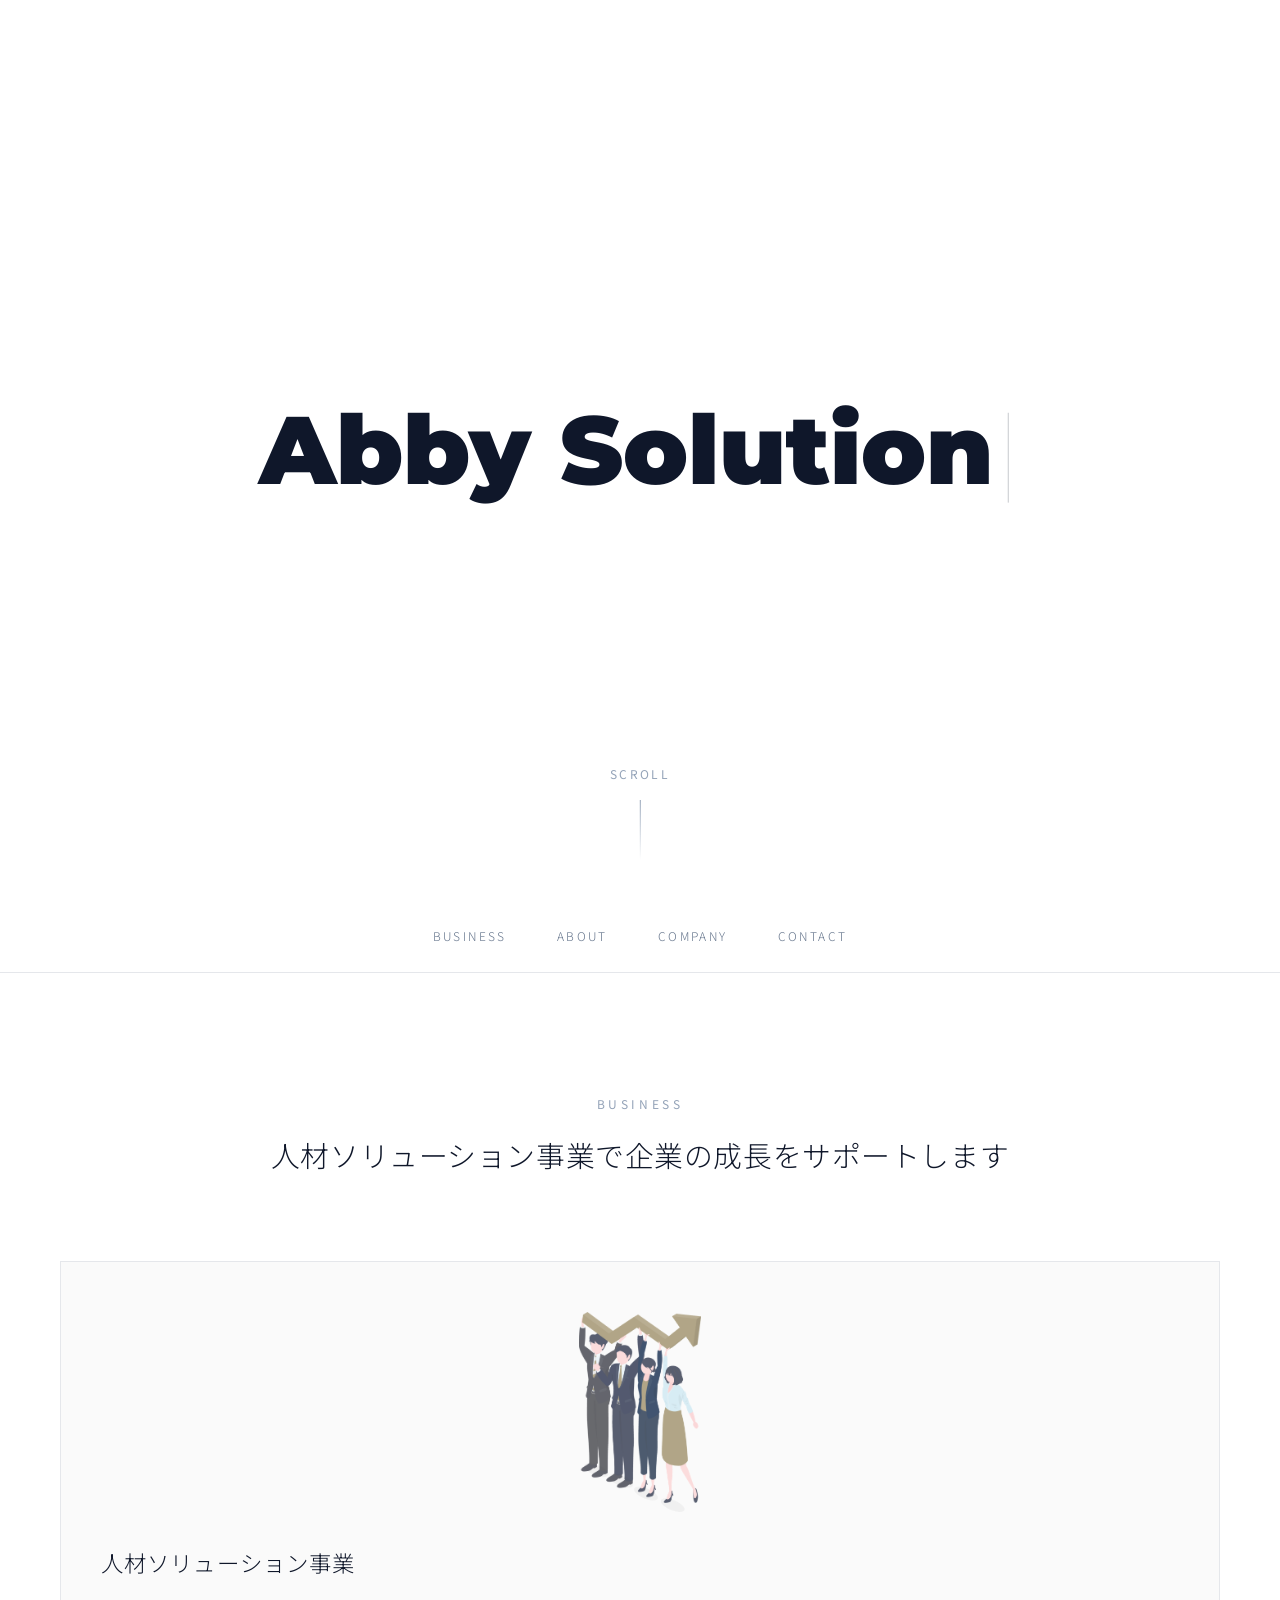
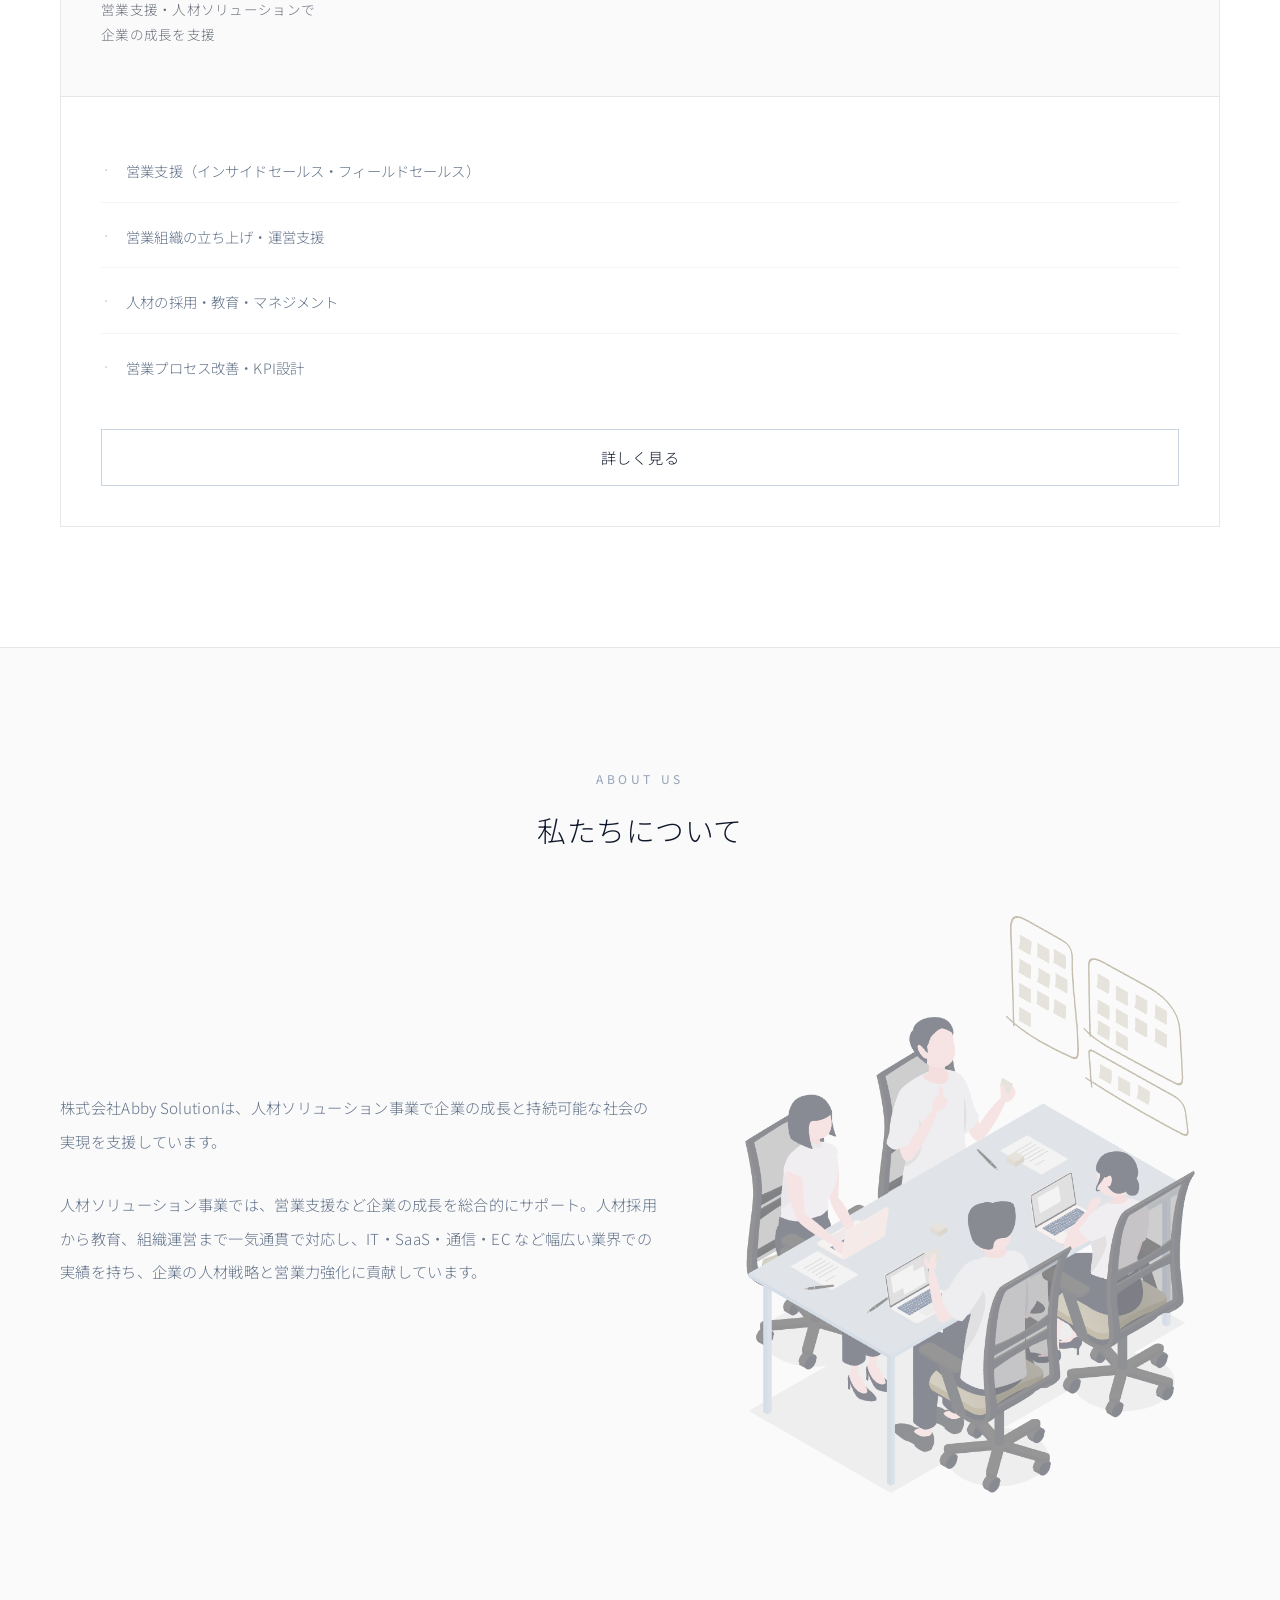
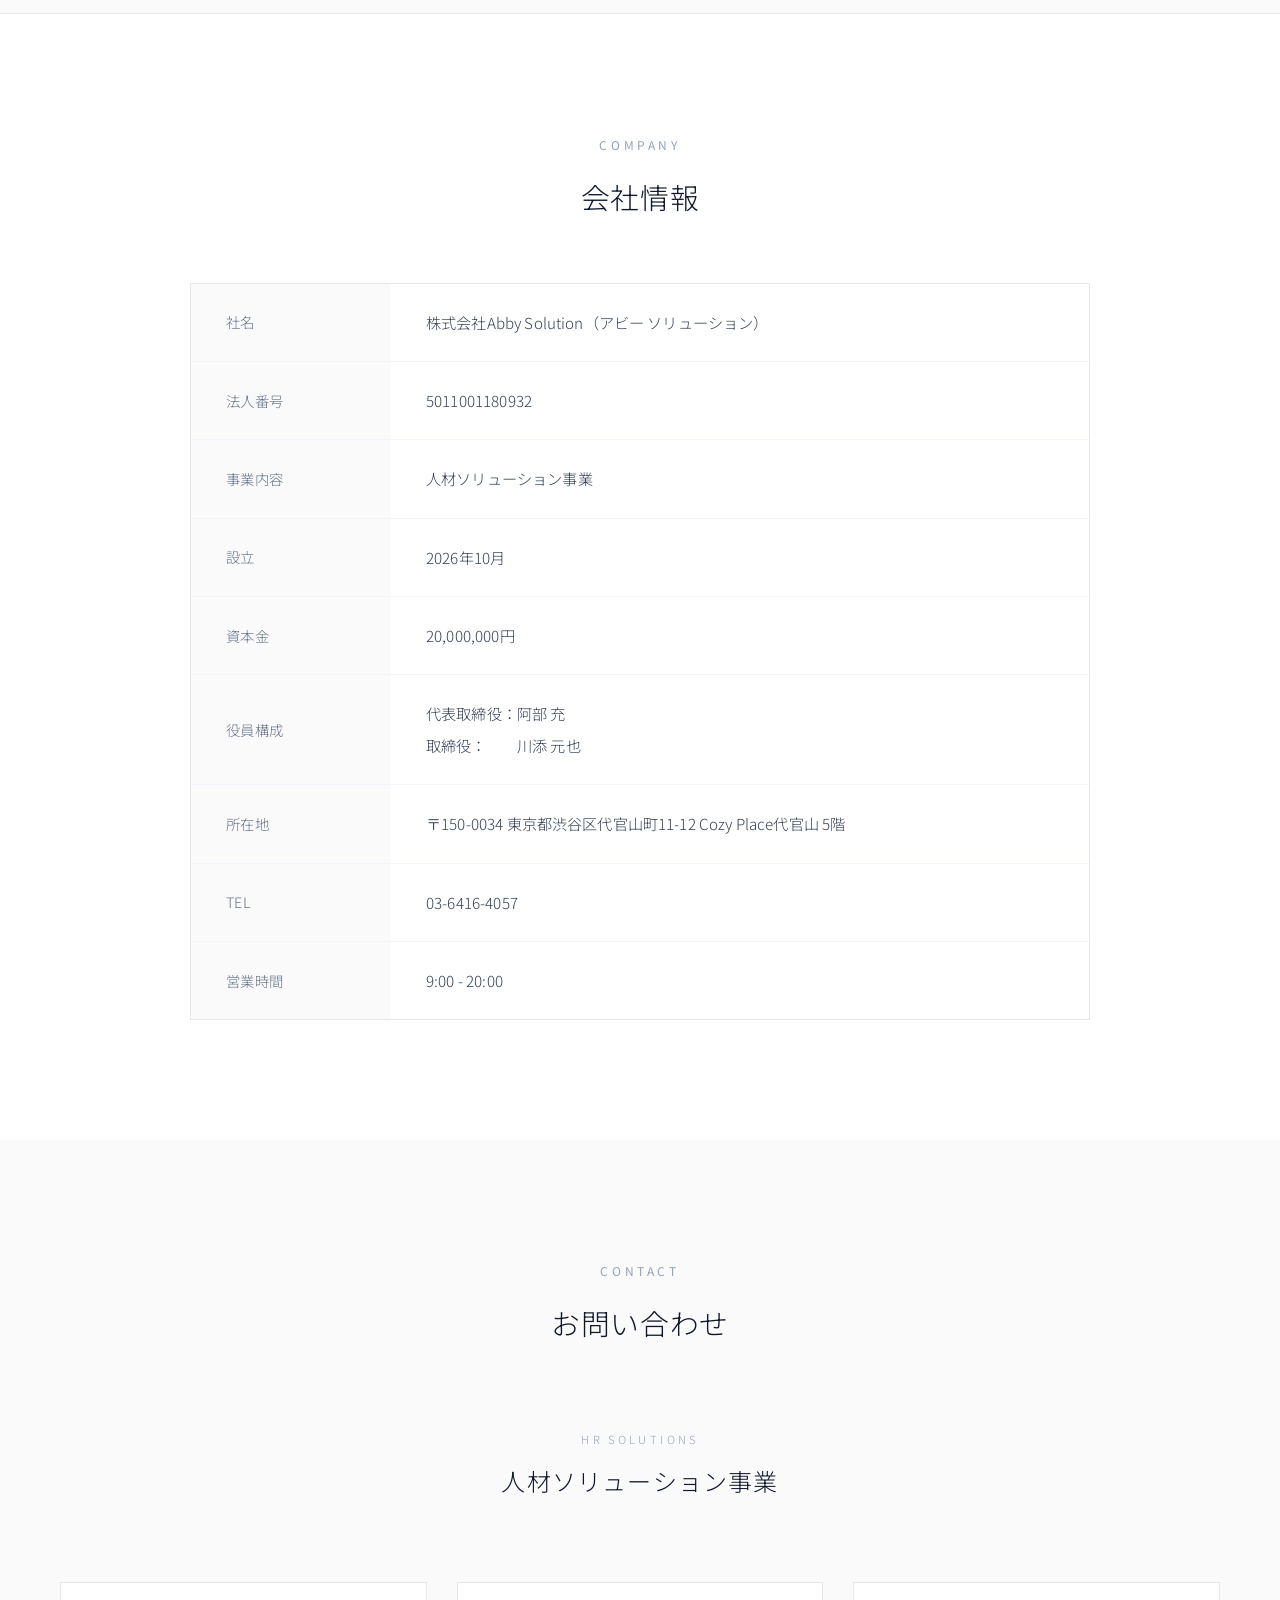
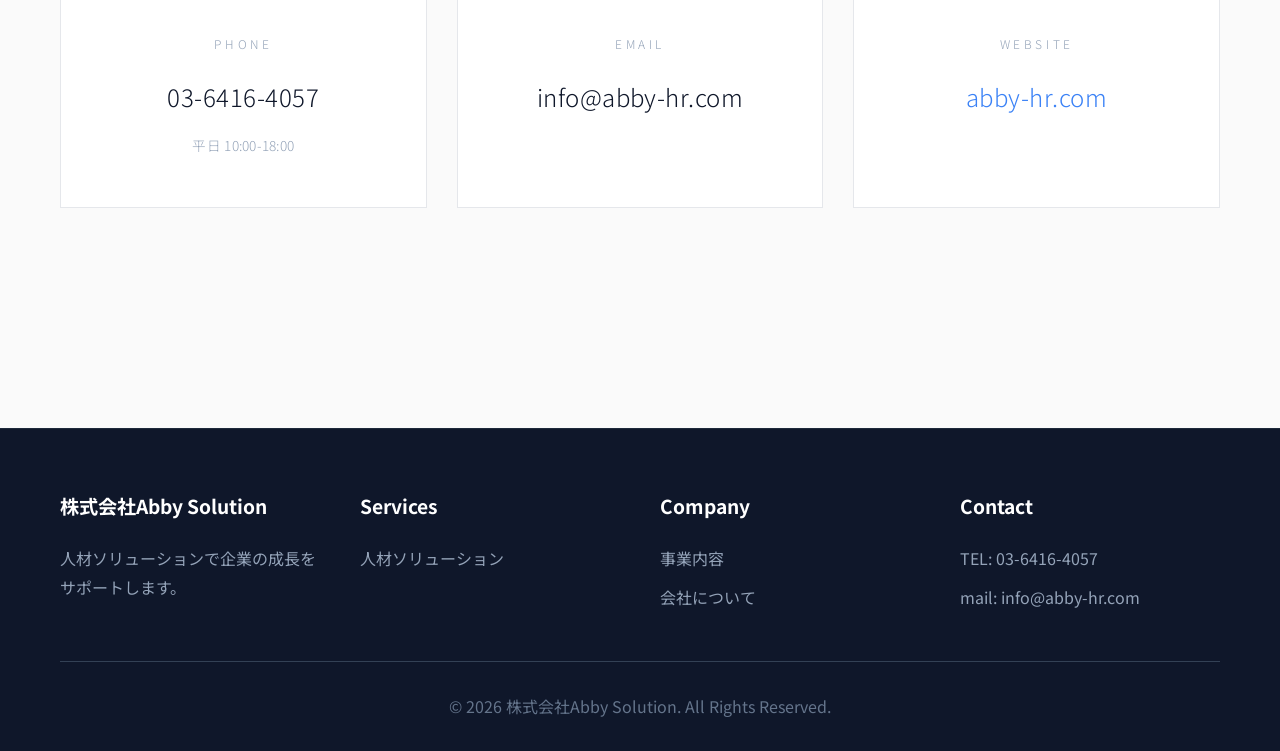
==== commit af5a30d6: "auto-sync: 2026-10-29 15:27:00 UTC" ====
--- a/index.html
+++ b/index.html
@@ -124,6 +124,10 @@
                         <td>2026年10月</td>
                     </tr>
                     <tr>
+                        <th>資本金</th>
+                        <td>20,000,000円</td>
+                    </tr>
+                    <tr>
                         <th>役員構成</th>
                         <td>
                             <div class="officer-list">
